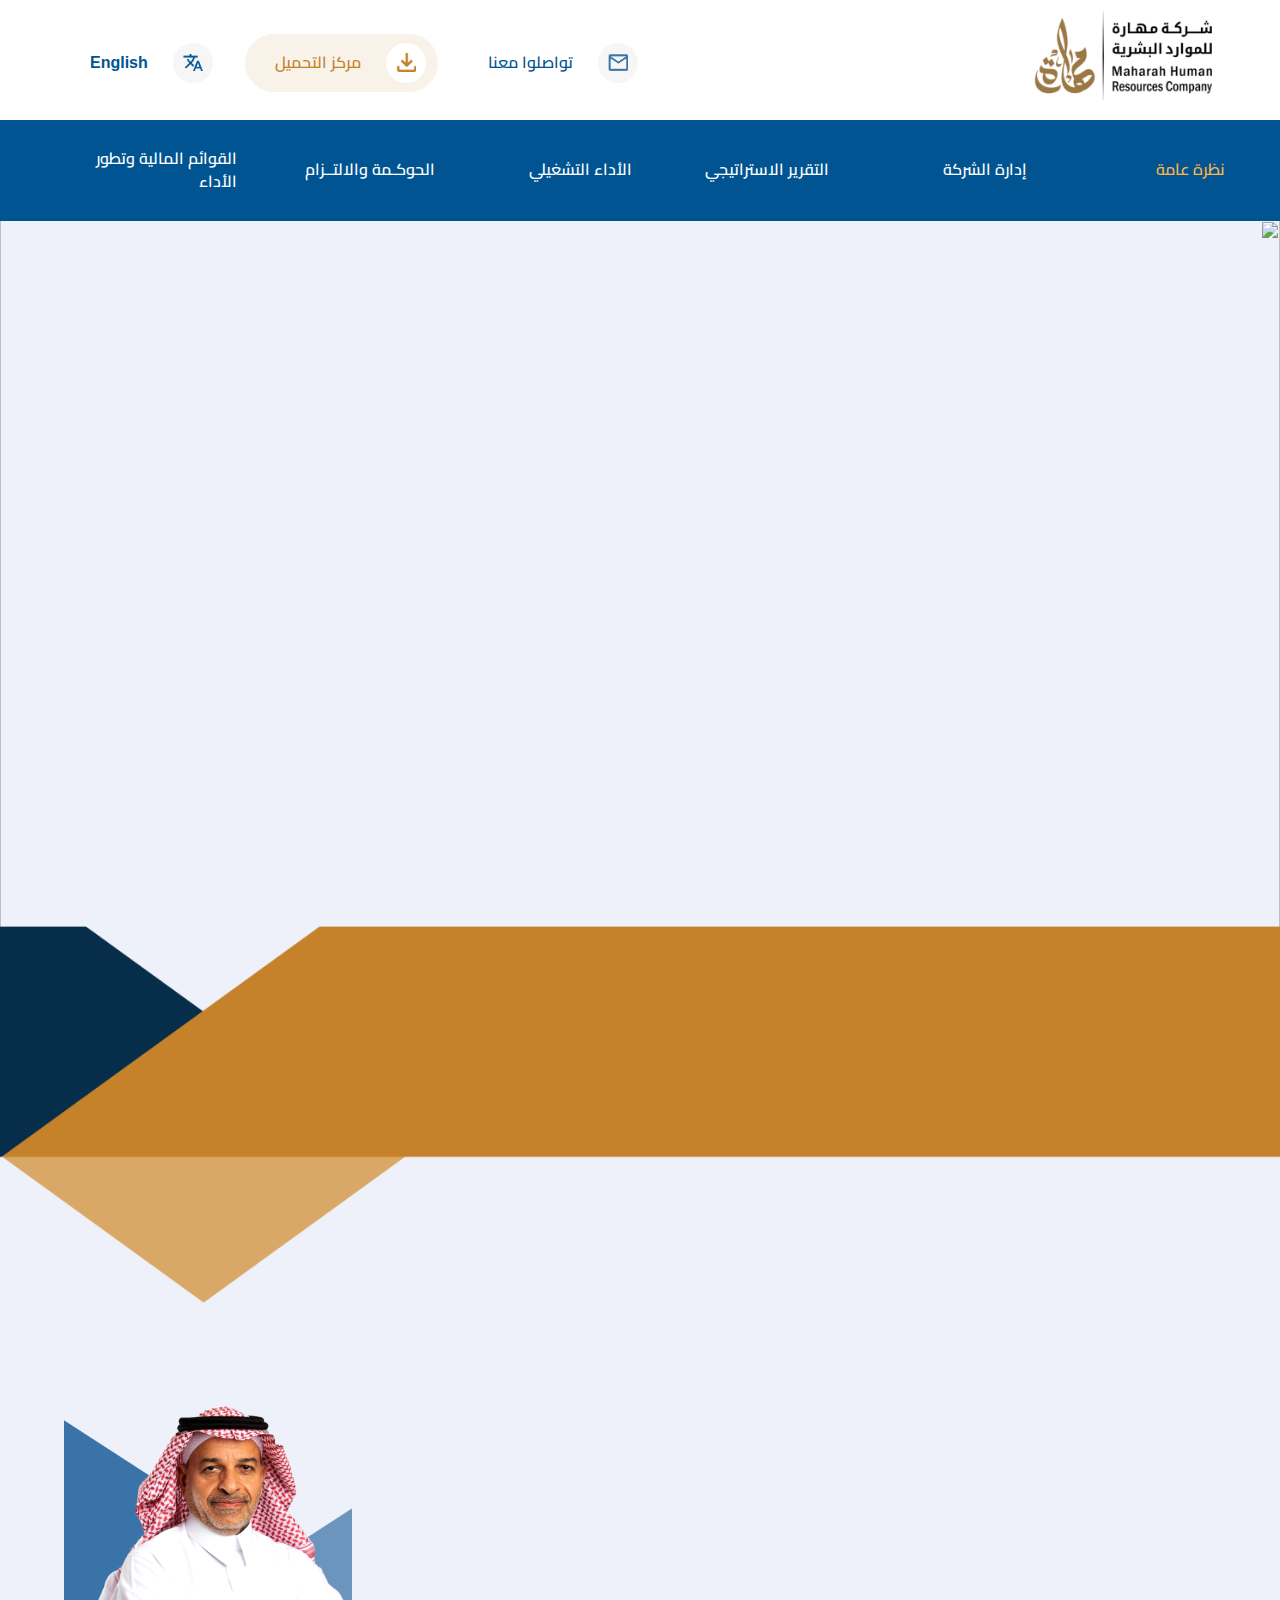
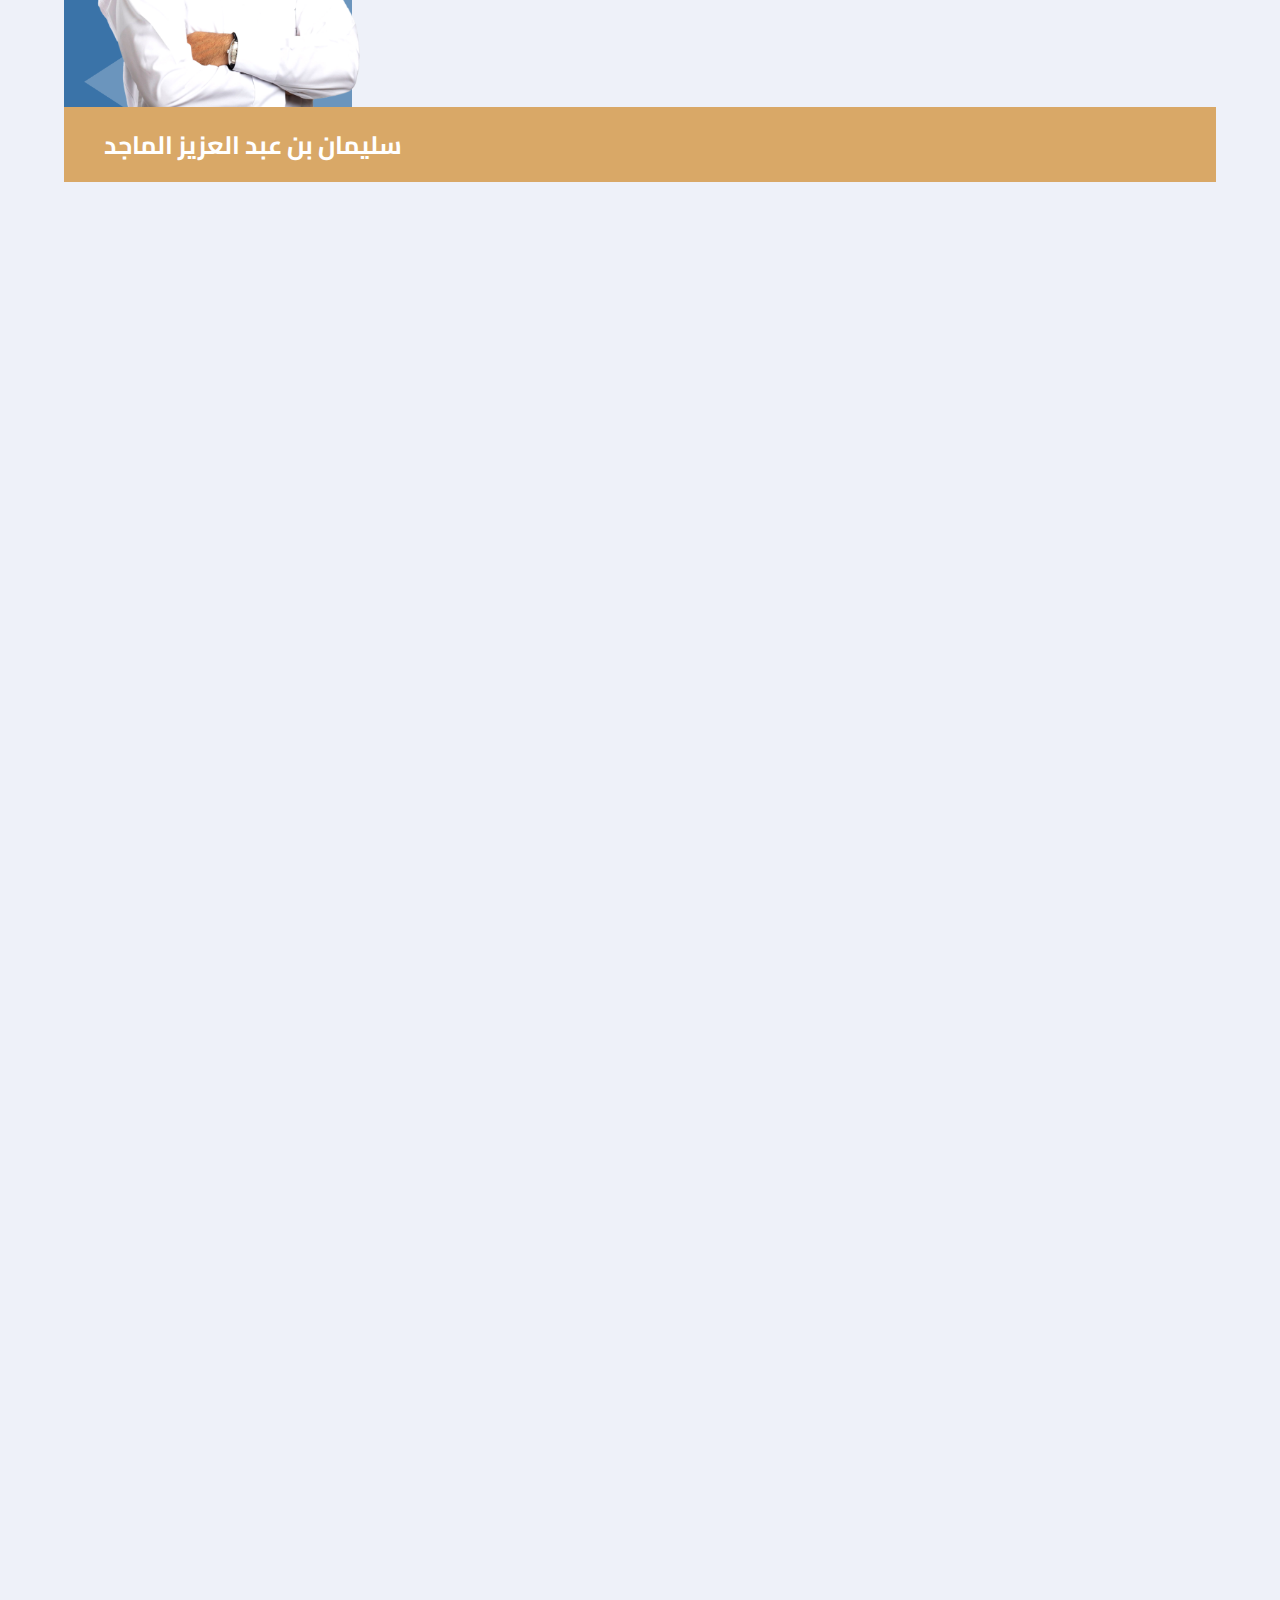
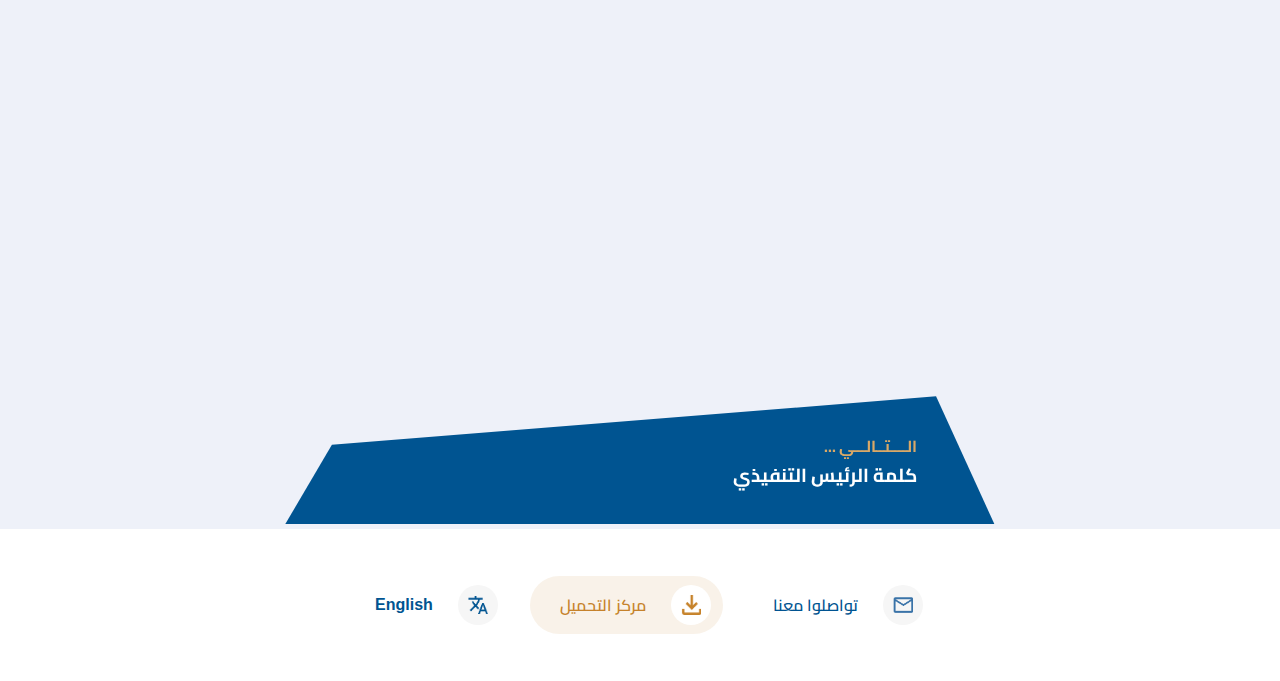
==== p2.html @ c494175c "0" ====
<!DOCTYPE html>
<html dir="rtl" style="scroll-behavior: smooth">
  <head>
    <meta charset="utf-8" />
    <meta http-equiv="X-UA-Compatible" content="IE=edge" />
    <title>Maharah</title>

    <meta name="description" content="" />
    <meta name="viewport" content="width=device-width, initial-scale=1" />

    <!-- Style -->
    <link rel="stylesheet" href="Style/index.css" />
    <link rel="stylesheet" href="Style/Header.css" />
    <link rel="stylesheet" href="Style/Header-for-all-pages.css" />
    <link rel="stylesheet" href="Style/Navbar.css" />
    <link rel="stylesheet" href="Style/Footer.css" />
    <link rel="stylesheet" href="Style/hero.css" />
    <link rel="stylesheet" href="Style/hero-for-all-pages.css" />
    <link rel="stylesheet" href="Style/p2and3.css" />

    <!-- Font awesome -->
    <link
      rel="stylesheet"
      href="https://cdnjs.cloudflare.com/ajax/libs/font-awesome/5.15.1/css/all.min.css"
      integrity="sha512-+4zCK9k+qNFUR5X+cKL9EIR+ZOhtIloNl9GIKS57V1MyNsYpYcUrUeQc9vNfzsWfV28IaLL3i96P9sdNyeRssA=="
      crossorigin="anonymous"
    />

    <!-- AOS animation -->
    <link href="https://unpkg.com/aos@2.3.1/dist/aos.css" rel="stylesheet" />
  </head>

  <body dir="rtl" lang="ar">
    <header id="mainHeader">
      <div class="brand-and-icon">
        <a href="Index.html" class="navbar-brand">
          <img id="logo" src="images/Logo.png" alt="Logo" />
        </a>
      </div>

      <button type="button" class="navbar-toggler">
        <i class="fas fa-bars"></i>
      </button>
      <div class="for-all-buttons delete-for-mobile">
        <a href="p8.html" class="one-buttons-for-header">
          <span class="span-for-icon-button">
            <img src="images/Icons/Vector-2.png" alt="" />
          </span>
          <span data-en="Contact Us">تواصلوا معنا</span>
        </a>
        <a href="p9.html" class="one-buttons-for-header">
          <span class="span-for-icon-button">
            <img src="images/Icons/Vector-1.png" alt="" />
          </span>
          <span data-en="Download Center">مركز التحميل</span>
        </a>
        <button class="toggle-btn one-buttons-for-header">
          <span class="span-for-icon-button">
            <img src="images/Icons/Vector.png" alt="" />
          </span>
          <span>English</span>
        </button>
      </div>
    </header>
    <div class="div-for-color">
      <nav class="navbar">
        <div class="navbar-collapse">
          <ul class="navbar-nav">
            <li class="active">
              <a href="Index.html" class="menu-link active" data-en="Milling">
                نظرة عامة
              </a>
              <div class="sub-menu">
                <div class="sub-menu-item">
                  <ul>
                    <li>
                      <a href="Index.html#About_Maharah" data-en="Milling"
                        >لمحة عن الشركة</a
                      >
                    </li>
                    <li>
                      <a
                        href="Index.html#Brief_Overview_of_Financial_and_Operational_Results"
                        data-en="Milling"
                        >النتائج المالية والتشغيلية</a
                      >
                    </li>
                    <li>
                      <a
                        href="Index.html#History_of_the_Company"
                        data-en="Milling"
                        >مسيرة الشركة</a
                      >
                    </li>
                    <li>
                      <a href="Index.html#Maharah_Solutions" data-en="Milling"
                        >حلول "مهارة"</a
                      >
                    </li>
                    <li>
                      <a
                        href="Index.html#Geographical_Outreach"
                        data-en="Milling"
                        >الانتشار الجغرافي</a
                      >
                    </li>
                    <li>
                      <a href="Index.html#Initiatives" data-en="Milling"
                        >المبادرات</a
                      >
                    </li>
                    <li>
                      <a
                        href="Index.html#Competitive_Advantages"
                        data-en="Milling"
                        >المزايا التنافسية</a
                      >
                    </li>
                    <li>
                      <a href="#The_Theme_of_the_Year" data-en="Milling"
                        >شعار العام</a
                      >
                    </li>
                  </ul>
                </div>
              </div>
            </li>
            <li>
              <a href="p2.html" class="menu-link" data-en="Milling">
                إدارة الشركة
              </a>
              <div class="sub-menu">
                <div class="sub-menu-item">
                  <ul>
                    <li>
                      <a href="p2.html" data-en="Milling"
                        >كلمة رئيس مجلس الإدارة</a
                      >
                    </li>
                    <li>
                      <a href="p3.html" data-en="Milling"
                        >كلمة الرئيس التنفيذي</a
                      >
                    </li>
                  </ul>
                </div>
              </div>
            </li>
            <li>
              <a href="p4.html" class="menu-link" data-en="Milling">
                التقرير الاستراتيجي
              </a>
              <div class="sub-menu">
                <div class="sub-menu-item">
                  <ul>
                    <li>
                      <a
                        href="p4.html#Vision_Mission_and_Values"
                        data-en="Milling"
                        >الرؤية والرسالة والقيم</a
                      >
                    </li>
                    <li>
                      <a href="p4.html#Company_Strategy" data-en="Milling"
                        >استراتيجية الشركة</a
                      >
                    </li>
                    <li>
                      <a
                        href="p4.html#Operational_Model_and_Sustainable_Development"
                        data-en="Milling"
                        >النموذج التشغيلي
                      </a>
                    </li>
                    <li>
                      <a href="p4.html#Achievements" data-en="Milling"
                        >الإنجازات</a
                      >
                    </li>
                    <li>
                      <a href="p4.html#Aspirations" data-en="Milling"
                        >التطلعات</a
                      >
                    </li>
                    <li>
                      <a href="p4.html#Challenges" data-en="Milling"
                        >التحديات</a
                      >
                    </li>
                  </ul>
                </div>
              </div>
            </li>
            <li>
              <a href="p5.html" class="menu-link" data-en="Milling">
                الأداء التشغيلي
              </a>
              <div class="sub-menu">
                <div class="sub-menu-item">
                  <ul>
                    <li>
                      <a href="p5.html#Operational_Model" data-en="Milling"
                        >النموذج التشغيلي</a
                      >
                    </li>
                    <li>
                      <a
                        href="p5.html#Operational_Performance"
                        data-en="Milling"
                        >الأداء التشغيلي</a
                      >
                    </li>
                    <li>
                      <a href="p5.html#Operational_Objectives" data-en="Milling"
                        >الأهداف التشغيلية</a
                      >
                    </li>
                    <li>
                      <a
                        href="p5.html#Human_Resources_and_Employment"
                        data-en="Milling"
                        >الموارد البشرية والتوظيف</a
                      >
                    </li>
                    <li>
                      <a href="p5.html#Highlights_of_the_Year" data-en="Milling"
                        >أبرز ملامح العام 2023</a
                      >
                    </li>
                  </ul>
                </div>
              </div>
            </li>
            <li>
              <a href="p6.html" class="menu-link" data-en="Milling">
                الحوكـمة والالتــزام
              </a>
              <div class="sub-menu">
                <div class="sub-menu-item">
                  <ul>
                    <li>
                      <a href="p6.html#Introduction" data-en="Milling"
                        >الإطار العام للحوكمة في مهارة</a
                      >
                    </li>
                    <li>
                      <a
                        href="p6.html#Company_Organizational_Structure"
                        data-en="Milling"
                        >الهيكل التنظيمي للشركة</a
                      >
                    </li>
                    <li>
                      <a href="p6.html#Board_of_Directors" data-en="Milling"
                        >مجلس الإدارة</a
                      >
                    </li>
                    <li>
                      <a href="p6.html#Our_Shareholders" data-en="Milling"
                        >مساهمونا</a
                      >
                    </li>
                  </ul>
                </div>
              </div>
            </li>
            <li>
              <a href="p7.html" class="menu-link" data-en="Milling">
                القوائم المالية وتطور الأداء
              </a>
              <div class="sub-menu">
                <div class="sub-menu-item">
                  <ul>
                    <li>
                      <a
                        href="p7.html#Analysis_of_Financial_Performance"
                        data-en="Milling"
                        >تحليل الأداء المالي</a
                      >
                    </li>

                    <li>
                      <a
                        href="p7.html#2023_Financial_Statements"
                        data-en="Milling"
                        >القوائم المالية</a
                      >
                    </li>
                  </ul>
                </div>
              </div>
            </li>
            <div class="for-all-buttons delete-for-pc">
              <a href="p8.html" class="one-buttons-for-header">
                <span class="span-for-icon-button">
                  <img src="images/Icons/Vector-2.png" alt="" />
                </span>
                <span data-en="Mising">تواصلوا معنا</span>
              </a>
              <a href="p9.html" class="one-buttons-for-header">
                <span class="span-for-icon-button">
                  <img src="images/Icons/Vector-1.png" alt="" />
                </span>
                <span data-en="Mising">مركز التحميل</span>
              </a>
              <button class="toggle-btn one-buttons-for-header">
                <span class="span-for-icon-button">
                  <img src="images/Icons/Vector.png" alt="" />
                </span>
                <span data-en="Mising">English</span>
              </button>
            </div>
          </ul>
        </div>
      </nav>

      <div id="hero" class="hero" style="margin-top: 0px">
        <img class="bg-for-hero" src="./images/Bgs/Hdr-02.png" alt="" />
        <div class="img-and-title-for-hero">
          <h1
            data-aos="fade"
            data-aos-duration="3000"
            data-en="Company Overview"
          >
            إدارة الشــركة
          </h1>
          <img class="page-titles" src="images/page-titles.png" alt="" />
        </div>
      </div>

      <div class="width-for-man">
        <div class="container-man">
          <div class="box red" dir="rtl">
            <div class="imgs-for-page">
              <img src="./images/Other/c-man.png" class="tree-man" alt="" />
              <img src="./images/Thumbs/1.png" class="photo-man" alt="" />
            </div>
          </div>
          <div class="box black" dir="rtl">
            <div class="text-for-page">
              <!-- tow-titles -->
              <div class="tow-titles" data-aos="fade" data-aos-duration="2000">
                <h3 data-en="">كلمة رئيس</h3>
                <h1 data-en="Company Overview">مجلس الإدارة</h1>
              </div>
              <!-- tow-titles -->
              <p data-aos="fade-up" data-aos-duration="2000">
                <img class="q-1" src="./images/Icons/qute.png" alt="" />

                <span data-en="«Maharah hit a new record "
                  >«حققت مهارة رقماً قياسياً جديداً،</span
                >
                <br />
                <span data-en="and ranked first position in terms of the number"
                  >ووصلت للمركز الأول في عدد القوى</span
                >
                <br />
                <span data-en="of outsourced manpower»">
                  العاملة المسند خدماتها»</span
                >

                <img class="q-2" src="./images/Icons/qute.png" alt="" />
              </p>
            </div>
          </div>

          <div class="box green">
            <div class="banner-for-man" style="background-color: #d9a867">
              <h1 style="color: white" data-en="Missing ">
                سليمان بن عبد العزيز الماجد
              </h1>
            </div>
          </div>
        </div>
      </div>

      <!-- Some P under each other -->
      <div class="container">
        <div class="Some-p-under-each-other">
          <h2
            data-aos="fade-up"
            data-aos-duration="2000"
            data-en="To All Maharah Shareholders,,"
          >
            السادة الكرام، مساهمي شركة «مهارة»،،،
          </h2>
          <p data-aos="fade-up" data-aos-duration="2000" data-en="">
            السلام عليكم ورحمة الله وبركاته
          </p>
          <p
            data-aos="fade-up"
            data-aos-duration="2000"
            data-en="I am delighted to present to you the Maharah annual report for the year 2023G.
           The annual report highlights the Company’s most notable accomplishments along the way 
           to its leadership in the HR market in the Kingdom and outlines the key components of 
           the new strategy that the Board approved in August and will be put into effect at the 
           start of 2024G. The strategy is titled «Maharah Growth Strategy... Strategic Growth for
            a Sustainable Future»."
          >
            يسرني أن أقدم لكم التقرير السنوي لشركة مهارة للموارد البشرية لعام
            2023م، الذي نستعرض فيه أبرز إنجازات الشركة على طريق ريادتها في سوق
            الموارد البشرية بالمملكة، وأهم ملامح الاستراتيجية الجديدة للشركة،
            التي اعتمدها مجلس الإدارة في شهر أغسطس الماضي، ليبدأ العمل على
            تنفيذها مطلع عام 2024م، تحت مسمى «استراتيجية نمو مهارة ... نمو
            استراتيجي لمستقبل مستدام».
          </p>
          <p
            data-aos="fade-up"
            data-aos-duration="2000"
            data-en="According to the Company’s new strategic plan, 
          it will now proceed along the path of adding value to Maharah, 
          as a Saudi capital market listed company that specializes in providing 
          manpower outsourcing services and supplementary services that support the Company’s 
          core business activities."
          >
            لقد أكدت الخطة الاستراتيجية الجديدة للشركة على المضي قدماً في تحقيق
            القيمة المضافة لشركة مهارة كشركة سعودية مدرجة في السوق المالية،
            ومتخصصة في تقديم خدمات إسناد القوى العاملة، مع إيجاد خدمات تكاملية
            تدعم وتكمل الأنشطة الرئيسية للشركة.
          </p>
          <p
            data-aos="fade-up"
            data-aos-duration="2000"
            data-en="We can safely say that the new strategy aims to increase Maharah revenues 
          and profits in a sustainable way by increasing the Company’s focus on its core 
          strengths in its activities, expanding the number of recruited manpower in both 
          the business and individual sectors, targeting new highly important sectors like
           the tourism, hospitality, entertainment, sports, manufacturing, renewable energy 
           sectors, among others. Along with achieving excellence in the primary services offered
            and developing new services that are tailored to the customer’s needs and most 
            importantly, adjusting with subsidiaries to offer customers comprehensive and
             distinctive services."
          >
            وتستهدف الاستراتيجية الجديدة زيادة الإيرادات والأرباح بشكل مستدام،
            من خلال مضاعفة التركيز على قوة الشركة الأساسية في أنشطتها، والتوسع
            في أعداد القوى العاملة المسند خدماتها لقطاعي الأعمال والأفراد،
            واستهداف قطاعات جديدة ذات أهمية عالية، كقطاع السياحة والضيافة
            والترفيه والرياضة والتصنيع والطاقة المتجددة وغيرها، مع التميز في
            الخدمات الأساسية المقدمة، وتطوير خدمات جديدة تناسب متطلبات عملائها،
            إضافة إلى تحقيق أكبر قدر من المواءمة مع الشركات التابعة لتقديم خدمات
            شاملة ومتميزة لعملائها.
          </p>
          <p
            data-aos="fade-up"
            data-aos-duration="2000"
            data-en="Furthermore, the annual report also highlights the Company’s major 
          accomplishments for 2023G, having spearheaded the HR market, which witnessed 
          a massive boom. Such a boom in the HR market has been largely attributed to the 
          improvement of the business environment and economic growth, backed up by Government
           initiatives and efforts aiming to implement economic reforms, increase the private 
           sector share, and alleviate dependence on oil revenues. To serve this purpose, the 
           Government has launched huge projects, while expanding in investment, depending on 
           manufacturing, providing technology-based and logistic services and expanding in tourism."
          >
            كما يُبرز التقرير أهم إنجازات الشركة في عام 2023م، واستمرار تصدرها
            سوق الموارد البشرية، التي تشهد انتعاشاً ونمواً كبيراً؛ نتيجة لتحسن
            بيئة الأعمال، والنمو الاقتصادي، في ظل المبادرات والجهود الحكومية،
            التي تركز على الإصلاحات الاقتصادية، وزيادة مساهمة القطاع الخاص،
            والتحول بعيداً عن الاعتماد على عائدات النفط، من خلال المشاريع
            الكبرى، والاستثمار، والاعتماد على التصنيع، والخدمات القائمة على
            التكنولوجيا، والخدمات اللوجستية، والسياحة.
          </p>
          <p
            data-aos="fade-up"
            data-aos-duration="2000"
            data-en="In 2023, the Company set a new record, 
          ranking first in the number of recruited manpower. Maharah has also 
          concluded a strategic agreement with the Kingdom’s Ministry of Tourism to 
          provide Saudis outsourcing services. Moreover, Maharah has been awarded the 
          Great Place to Work (GWTP) certificate for the best business environment in
           2024G, let alone completing the measures for increasing Maharah capital to SAR 475 million."
          >
            لقد شهد عام 2023م تحقيق الشركة رقماً قياسياً جديداً، ووصولها للمركز
            الأول في عدد القوى العاملة المسند خدماتها، وأنجزت اتفاقية استراتيجية
            مع وزارة السياحة بالمملكة لتقديم خدمات إسناد سعوديين، كما حصلت على
            شهادة GPTW لأفضل بيئة عمل لعام 2023 - 2024، فضلاً عن إتمام إجراءات
            زيادة رأس مال «مهارة» ليصل إلى 475 مليون ريال سعودي.
          </p>
          <p
            data-aos="fade-up"
            data-aos-duration="2000"
            data-en="I would not pass up this chance to thank and appreciate the Board Members, 
          whose tenure ends at the end of April 2024, even more for their efforts in achieving 
          the Company’s goals. I also applaud the selection of the Board Members, whose new tenure
           will begin in May 2024."
          >
            ولا يفوتني أن أتقدم بخالص الشكر والتقدير لأعضاء مجلس الإدارة الذين
            تنتهي دورة عضويتهم بنهاية شهر أبريل لعام 2024م, على ما بذلوه من جهد
            لتحقيق أهداف الشركة، وأرحب بأعضاء المجلس في دورته الجديدة، والتي
            تبدأ في شهر مايو 2024م.
          </p>
          <p
            data-aos="fade-up"
            data-aos-duration="2000"
            data-en="Additionally, I would like to express my sincere gratitude and admiration
           to the Government and the Ministry of Human Resources and Social Development (HRSD) 
           for their efforts in supporting the HR sector through enacting new laws and launching 
           initiatives, to develop the labor laws and promoting the relationship between workers
            and institutions."
          >
            وأود أن أُعرب عن خالص التقدير والامتنان لجهود الحكومة ووزارة الموارد
            البشرية والتنمية الاجتماعية في دعم قطاع الموارد البشرية بالتشريعات
            والمبادرات، التي تستهدف تطوير أنظمة العمل وتحسين العلاقة بين العامل
            والمنشآت.
          </p>
          <p
            data-aos="fade-up"
            data-aos-duration="2000"
            data-en="In conclusion, I want to express my sincere gratitude to our astute 
          leadership for their great care and concern for the business and private sectors 
          to push and steer the Kingdom’s development."
          >
            ويسرني أن أرفع أسمى آيات الشكر والعرفان لقيادتنا الرشيدة على ما
            توليه من اهتمام وعناية بقطاع الأعمال والقطاع الخاص لدفع مسيرة
            التنمية في المملكة.
          </p>
          <p
            data-aos="fade-up"
            data-aos-duration="2000"
            data-en="Best Regards,,"
          >
            والله ولي التوفيق
          </p>
        </div>
      </div>

      <!-- Some P under each other Ends -->

      <footer class="margin-for-footer">
        <div class="top-footer">
          <a href="p3.html">
            <svg
              xmlns="http://www.w3.org/2000/svg"
              width="710"
              height="128"
              viewBox="0 0 710 128"
              fill="none"
            >
              <path
                d="M46.9072 48.7118L651.041 0.360352L709.34 128H0.3125L46.9072 48.7118Z"
                fill="#005491"
              />
            </svg>
            <div class="title-for-footer-and-next-page">
              <p data-en="Next …">الــــتــالـــي ...</p>
              <h3>كلمة الرئيس التنفيذي</h3>
            </div>
          </a>
        </div>
        <div class="bottom-footer">
          <a href="p8.html" class="one-buttons-for-header">
            <span class="span-for-icon-button">
              <img src="images/Icons/Vector-2.png" alt="" />
            </span>
            <span data-en="Contact Us">تواصلوا معنا</span>
          </a>
          <a href="p9.html" class="one-buttons-for-header">
            <span class="span-for-icon-button">
              <img src="images/Icons/Vector-1.png" alt="" />
            </span>
            <span data-en="Download Center">مركز التحميل</span>
          </a>
          <button class="toggle-btn one-buttons-for-header">
            <span class="span-for-icon-button">
              <img src="images/Icons/Vector.png" alt="" />
            </span>
            <span>English</span>
          </button>
        </div>
      </footer>
    </div>

    <script src="https://unpkg.com/aos@2.3.1/dist/aos.js"></script>

    <script>
      AOS.init({
        once: true,
        // Other AOS options
      });
    </script>

    <!--jQuery-->
    <script src="http://cdnjs.cloudflare.com/ajax/libs/waypoints/2.0.3/waypoints.min.js"></script>
    <script src="jquery.counterup.min.js"></script>
    <script src="https://cdnjs.cloudflare.com/ajax/libs/waypoints/4.0.0/jquery.waypoints.min.js"></script>
    <script src="https://ajax.googleapis.com/ajax/libs/jquery/1.12.4/jquery.min.js"></script>
    <script src="https://cdnjs.cloudflare.com/ajax/libs/waypoints/2.0.3/waypoints.min.js"></script>
    <script src="https://cdnjs.cloudflare.com/ajax/libs/Counter-Up/1.0.0/jquery.counterup.min.js"></script>
    <script src="jquery.waypoints.min.js"></script>
    <script src="jquery.counterup.min.js"></script>
    <script src="JS/index.js"></script>
    <script src="JS/barChart.js"></script>
    <script src="JS/counter.js"></script>
    <script src="JS/en.js"></script>
  </body>
</html>
---- Style/index.css ----
@import url("https://fonts.googleapis.com/css2?family=Cairo:wght@200..1000&display=swap");

body {
  font-family: "Cairo", sans-serif;
}

* {
  box-sizing: border-box;
  padding: 0;
  margin: 0;
}
body {
  background-color: #ebeff8dd !important;
  z-index: 9;
  overflow-x: hidden;
  line-height: 1.4;
}

a {
  color: #000;
  text-decoration: none;
}
ul li {
  list-style-type: none;
}
.container {
  width: 80%;
  margin: auto;
}

section {
  padding-top: 260px;
  margin-top: -170px !important; /* Negative margin to prevent extra space being added */
}

body[lang="en"] {
  .delete-for-english {
    display: none;
  }
}

@media (max-width: 768px) {
  table th {
    font-size: 12px !important;
  }
  table td {
    font-size: 10px !important;
  }
}

/* tow-titles */

.tow-titles h1 {
  color: #3a73a8;
  font-size: 60px;
  font-weight: 700;
}

.tow-titles h3 {
  color: #c6822a;
  font-size: 30px;
  font-weight: 400;
}

@media (max-width: 768px) {
  .tow-titles h1 {
    color: #3a73a8;
    font-size: 35px;
    font-weight: 700;
  }
}

/* tow-titles Ends */

/* Title */

.title1 {
  font-weight: 700 !important;
  margin: 30px auto;
  font-size: 30px;
  text-align: justify !important;
}

@media screen and (max-width: 768px) {
  .title {
    width: 90%;
    font-weight: 100 !important;
    margin: 30px auto !important;
    font-size: 28px;
    text-align: justify;
  }
}

/* Title Ends */

/* Some P under each other */

.Some-p-under-each-other {
  margin-top: 50px;
}

.Some-p-under-each-other p {
  display: flex;
  align-items: flex-start;
  position: relative;
  margin: 30px 0 0 0;
  color: #333333;
  font-size: 25px;
  font-weight: 400;
  line-height: 40px;
  text-align: justify !important;
}
.Some-p-under-each-other h2 {
  color: #6b95bd;
}

/* Some P under each other Ends */

/* Title with arrow  */

.flex-row {
  position: relative;
  height: fit-content;
  max-width: 100%;
  margin: 30px 0 0 0px;
  padding-right: 40px;
}
.title-with-arrow {
  display: flex;
  align-items: center;
  justify-content: flex-start;
  color: #6b95bd;
  font-size: 28px;
  font-weight: 700;
}
.intersect {
  position: absolute;
  width: 20px;
  height: 20px;
  top: 50%;
  right: 0%;
  transform: translateY(-50%);
  background: url(../images/Icons/arrow-for-title.png) no-repeat center;
  background-size: 100% 100%;
}

@media screen and (max-width: 768px) {
  .title-with-arrow {
    font-size: 22px;
  }
}

body[lang="en"] {
  .flex-row {
    padding-right: 0px;
    padding-left: 40px;
  }
  .intersect {
    top: 30%;
    left: 0%;
    transform: translateY(-30%);
    -webkit-transform: scaleX(-1); /* to reverse arrow */
    transform: scaleX(-1);
  }
}

/* Title with arrow Ends */

/* Mobile Screen Adjustments*/

@media (max-width: 480px) {
  .padding-top-mobile {
    padding-top: 100px;
  }
}
/* Mobile Screen Adjustments Ends*/
---- Style/Header.css ----
/* header */

/* Initial Header Styles */
header {
  padding: 0px 50px;
  z-index: 9999999999999;
  position: fixed;
  top: 0;
  right: 0;
  height: 120px;
  width: 100%;
  display: flex;
  align-items: center;
  justify-content: space-between;
  padding-top: 5px;
  transition: background-color 0.5s ease, color 0.5s ease; /* Add transition for smooth change */
}

header.scrolled {
  background-color: white; /* New background color when scrolled */
}

header .navbar-brand img {
  width: 205px;
  transition: opacity 0.5s ease; /* Smooth transition for the logo change */
}

/* Button styles */

.for-all-buttons {
  width: fit-content !important;

  display: flex;
  justify-content: center;
  align-items: center;
}

.one-buttons-for-header {
  padding: 9px 12px 9px 30px !important;
  background-color: white;
  color: #005491;
  border: none;
  font-weight: 600 !important;
  font-size: 16px;
  border-radius: 50px;
  cursor: pointer;
  transition: 0.3s ease !important;
  margin: 0px 10px;
  display: flex;
  justify-content: center;
  align-items: center;
}

header .one-buttons-for-header .span-for-icon-button {
  display: flex;
  justify-content: center;
  align-items: center;
  border-radius: 50px;
  width: 40px;
  height: 40px;
  margin-left: 25px;
  background-color: white;
  transition: 0.3s ease;
}
header.scrolled .one-buttons-for-header .span-for-icon-button {
  background-color: #f6f6f6;
}
header .one-buttons-for-header:nth-child(2) {
  background-color: #d9a867;
  color: white;
}
header .one-buttons-for-header:nth-child(2) .span-for-icon-button {
  background-color: #d9a867;
  color: white;
}
header.scrolled .one-buttons-for-header:nth-child(2) {
  transition: 0.3s ease;

  background-color: #c6822a1a;
  color: #c6822a;
}
header.scrolled .one-buttons-for-header:nth-child(2) .span-for-icon-button {
  transition: 0.3s ease;
  background-color: #ffffff;
}

.one-buttons-for-header img {
  width: 20px;
}

.one-buttons-for-header:focus {
  outline: none;
}

.delete-for-pc {
  display: none;
}

@media screen and (max-width: 992px) {
  .one-buttons-for-header {
    margin-right: 20px;
    margin-top: 10px;
  }
  header {
    padding: 0px 0px;
  }
  .delete-for-pc {
    display: block !important;
  }
  .delete-for-mobile {
    display: none;
  }
  .one-buttons-for-header:nth-child(2) {
    transition: 0.3s ease;
    background-color: #c6822a !important;
    color: #c6822a;
  }
  .one-buttons-for-header:nth-child(2) {
    background-color: #d9a867;
    color: white !important;
  }
}

body[lang="en"] {
  .one-buttons-for-header {
    padding: 9px 30px 9px 12px !important;
  }
  header .one-buttons-for-header .span-for-icon-button {
    margin-left: 0px !important;
    margin-right: 25px;
  }
}

/* Styles for Button Changes */
---- Style/Header-for-all-pages.css ----
header {
  background-color: white;
}
header .one-buttons-for-header .span-for-icon-button {
  background-color: #f6f6f6;
}
header .one-buttons-for-header:nth-child(2) .span-for-icon-button {
  background-color: #d9a867;
  color: white;
}
header .one-buttons-for-header:nth-child(2) {
  transition: 0.3s ease;

  background-color: #c6822a1a;
  color: #c6822a;
}
header .one-buttons-for-header:nth-child(2) .span-for-icon-button {
  transition: 0.3s ease;
  background-color: #ffffff;
}
---- Style/Navbar.css ----
.navbar {
  background: #005491;
  width: 100%;
  display: flex;
  flex-direction: column;
  position: sticky !important;
  top: 120px;
  z-index: 99999999999999999999999 !important;
}
.navbar-nav {
  z-index: 99999999999999999999999 !important;
}
.brand-and-icon {
  display: flex;
  align-items: center;
  justify-content: space-between;
  padding: 1rem 0;
  width: 500px;
  transition: 0.3s ease !important;
}
#logo {
  transition: 0.5s ease; /* Adjust the duration (0.5s) as needed */
  /* opacity: 1; */
}

.navbar-brand {
  font-size: 1.8rem;
  letter-spacing: 3px;
  font-weight: 700;
  margin-left: 20px;
}
.navbar-brand img {
  width: 150px;
}
.navbar-toggler {
  display: block;
  border: none;
  background: transparent;
  font-size: 1.8rem;
  cursor: pointer;
  padding: 0rem 0.5rem !important;
  transition: all 0.4s ease;
  border: 2px solid #000;
  border-radius: 4px;
  margin-left: 40px;
  height: 45px;
  i {
    color: black !important;
  }
}
.navbar-toggler:hover {
  opacity: 0.7;
}
.navbar-collapse {
  overflow-y: scroll;
  display: none;
}

.navbar-nav > li > a {
  font-size: 1.1rem;
  font-weight: 700;
  display: block;
  padding: 0.8rem 0;
  margin: 0.2rem 0;
  border-radius: 1px;
  position: relative;
  color: white;
  padding-left: 20px;
  padding-left: 20px;
}
.drop-icon {
  position: absolute;
  right: 10px;
  top: 50%;
  transform: translateY(-50%);
}
.navbar-nav > li > a:hover {
  /* opacity: 0.7; */
}
.sub-menu h4 {
  text-transform: capitalize;
  font-size: 1rem;
  padding: 0.5rem 0;
}
.sub-menu ul li {
  text-transform: capitalize;
  padding: 0.2rem 0;
  margin: 0.2rem 0;
  font-size: 0.95rem;
}
.sub-menu ul li a {
  opacity: 0.8;
  transition: all 0.5s ease;
}
.sub-menu ul li a:hover {
  /* padding-left: 14px; */
  opacity: 0.9;
}
.sub-menu {
  display: none;
}

/* Show sub-menu when hovering over the parent <li> */
li:hover .sub-menu {
  display: block;
}

.sub-menu-item {
  padding: 30px 0px;
  padding-left: 1.2rem;
}

.sub-menu-item:nth-child(3) .btn:hover {
  background: transparent;
  color: #000;
}
.sub-menu-item:nth-child(3) {
  width: 100%;
  margin: 0 0px;
  /* padding: 2rem 0; */
  text-align: right;
}

.sub-menu-item ul a {
  color: #d5d6d5;
  font-size: 15px !important;
  font-weight: 100 !important;
}

.sub-menu-item ul a:hover {
  color: #fcb44a !important;
}

/* Media Queries */

@media screen and (min-width: 900px) and (max-width: 1320px) {
  .navbar-nav > li > a {
    border-bottom: none;
    margin: 0 0.4rem;
    padding: 1.7rem 0.5rem 1.7rem 0.5rem !important;
    font-size: 1rem !important;
  }
}

@media screen and (min-width: 992px) {
  .navbar {
    flex-direction: row;
    flex-wrap: wrap;
    align-items: center;
    padding: 0 3rem;
    position: relative;
  }
  .navbar-toggler {
    display: none;
  }
  .brand-and-icon {
    flex: 0 0 100px;
    border-bottom: none;
    padding: 0;
  }
  .navbar-collapse {
    display: block !important;
    overflow-y: hidden;
    flex: 1 0 auto;
  }
  .navbar-nav {
    z-index: 99999999999999999999999 !important;
    margin-right: 0px;
    display: flex;
    align-items: center;
    justify-content: space-between;
  }

  .navbar-nav > li {
    width: 20% !important;
  }
  .navbar-nav > li > a {
    border-bottom: none;
    margin: 0 0rem;
    padding: 1.7rem 0rem 1.7rem 0rem;
    font-size: 0.8rem;
    color: white;
  }
  .active {
    color: #fcb44a !important;
  }
  .active ul li a {
    color: white !important;
  }

  .sub-menu {
    position: absolute;
    width: 15.6%;
    top: 100%;
    transition: 0.3s ease !important;
    background: #062e4a;
    padding: 0px 20px !important;
    opacity: 0.95;
  }
  .navbar-nav > li:hover .sub-menu {
    display: grid !important;
    padding: 0 0rem;
    margin: 0px;
  }
  .navbar-nav > li {
    width: 100% !important;
    padding: 0px !important;
    border-bottom: 2px solid transparent;
    transition: border-bottom 0.4s ease;
    color: white;
  }
  .navbar-nav > li:hover {
    color: #d9a867 !important;
  }

  .navbar-nav > li a {
    font-size: 16px;
    color: #3b83c6;
    font-weight: 600 !important;
    cursor: pointer;
  }
  .navbar-nav li .menu-link {
    color: white;
    transition: 0.3s ease;
    position: relative;
  }

  .navbar-nav li .menu-link::before {
    content: "";
    width: 100%;
    height: 4px;
    position: absolute;
    bottom: -2px;
    right: 0;
    background-color: transparent;
    z-index: 9999;
    transition: 0.3s ease;
  }
  .navbar-nav li:hover .menu-link::before {
    background-color: #9c7845;
  }

  .menu-link {
    min-width: 20% !important;
    margin: 0px !important;
    padding-right: 15px !important;
    cursor: auto;
  }
  .menu-link li {
    cursor: pointer !important;
  }

  .navbar-nav > li {
    padding-right: 20px;
    padding-left: 20px;
  }

  .sub-menu-item {
    padding-left: 0;
  }
}

@media screen and (max-width: 992px) {
  .navbar-nav {
    overflow-y: auto;
    height: 91vh !important;
  }
  .navbar-brand {
    margin-right: 15px;
  }
  .navbar-nav {
    border-right: 3px solid #d9a867;
    padding: 30px 0px 100px 0px;
  }
  .menu-link {
    padding-right: 23px !important;
    font-size: 16px !important;
  }
  .menu-link br {
    display: none;
  }
  .menu-link {
    color: white;
  }
  .sub-menu {
    margin: 10px 0px !important;
  }
  .sub-menu-item {
    padding: 0px 30px;
    color: #d8d8d7 !important;
  }
  .sub-menu-item:nth-child(2) {
    padding-top: 0px !important;
    padding-bottom: 0px !important;
    padding: 0px 30px;
  }
  .sub-menu-item:nth-child(3) {
    padding-top: 0px !important;
    padding-bottom: 0px !important;
    /* padding: 0px 0px; */
  }
  .sub-menu-item:nth-child(4) {
    padding-top: 0px !important;
    padding-bottom: 0px !important;
    padding: 0px 30px;
  }
  .navbar-nav > li > a {
    font-size: 1.1rem;
    font-weight: 700;
    display: block;
    padding: 0.6rem 0;
    margin: 0.2rem 0;
    border-bottom: 0px solid #ddd;
    border-radius: 1px;
    position: relative;
    transition: all 0.4s ease;
  }
  .sub-menu-item ul li a {
    font-size: 14px;
    font-weight: 600 !important;
    color: #d8d8d7 !important;
  }
  .navbar-nav {
    overflow: auto !important;
  }
  .navbar-collapse {
    overflow: auto !important;
  }
}

@media screen and (max-width: 1535px) {
  .navbar-nav > li {
    padding-right: 12px;
    padding-left: 12px;
  }
}

body[lang="en"] {
  .navbar-brand {
    margin-left: 0;
    margin-right: 20px;
  }

  .menu-link {
    height: 100%;
    width: 100%;
  }
  .navbar-nav > li {
    padding-right: 10px;
    padding-left: 10px;
    display: flex;
    justify-content: center;
    align-items: center;
  }
  .navbar-nav > li > a {
    font-size: 0.9rem;
  }

  @media screen and (max-width: 992px) {
    .navbar-toggler {
      margin-left: 0px;
      margin-right: 20px;
    }
    .toggle-btn {
      margin-top: 10px;
    }
    .navbar-brand {
      margin-left: 15px;
    }
    .menu-link {
      padding-right: 0;
      padding-left: 23px !important;
    }
    .navbar-nav li:last-child {
      padding-right: 0;
    }
    .navbar-nav > li {
      min-height: fit-content !important;
      padding-right: 0px;
      padding-left: 0px;
      display: flex;
      justify-content: flex-start;
      align-items: flex-start;
      flex-direction: column;
    }
  }

  @media screen and (max-width: 1530px) {
    .navbar-nav > li {
      padding-right: 10px;
      padding-left: 0px;
    }

    .navbar-nav > li a {
      font-size: 14px;
    }
    .navbar-nav > li {
      padding-right: 0px;
      padding-left: 0px;
    }
  }
}

@media screen and (max-width: 992px) {
  body[lang="en"] {
    li .menu-link {
      text-align: left;
    }
  }
  body[lang="ar"] {
    li .menu-link {
      text-align: right;
    }
  }
}
@media screen and (max-width: 1230px) {
  .navbar-nav > li {
    padding-right: 10px;
    padding-left: 10px;
  }
}
---- Style/Footer.css ----
footer {
  width: 100%;
  margin-top: 100px;
  display: flex;
  justify-content: center;
  align-items: center;
  flex-direction: column;
}

.top-footer {
  display: flex;
  justify-content: center;
  align-items: center;
  position: relative;
}
.title-for-footer-and-next-page {
  position: absolute;
  top: 50%;
  right: 11%;
  transform: translateY(-50%);
}
.title-for-footer-and-next-page p {
  color: #d9a867;
  font-weight: 700;
}

.title-for-footer-and-next-page h3 {
  color: white;
  margin-top: 5px;
}

.one-buttons-for-header {
  padding: 9px 20px 9px 30px;
  background-color: white;
  color: #005491;
  border: none;
  font-weight: 600 !important;
  font-size: 16px;
  border-radius: 50px;
  cursor: pointer;
  transition: 0.3s ease !important;
  margin: 0px 10px;
  display: flex;
  justify-content: center;
  align-items: center;
}

.one-buttons-for-header .span-for-icon-button {
  display: flex;
  justify-content: center;
  align-items: center;
  border-radius: 50px;
  width: 40px;
  height: 40px;
  margin-left: 25px;
  background-color: white;
  transition: 0.3s ease;
}
.one-buttons-for-header .span-for-icon-button {
  background-color: #f6f6f6;
}
.one-buttons-for-header:nth-child(2) {
  background-color: #d9a867;
  color: white;
}
.one-buttons-for-header:nth-child(2) .span-for-icon-button {
  background-color: #d9a867;
  color: white;
}
.one-buttons-for-header:nth-child(2) {
  transition: 0.3s ease;

  background-color: #c6822a1a;
  color: #c6822a;
}
.one-buttons-for-header:nth-child(2) .span-for-icon-button {
  transition: 0.3s ease;
  background-color: #ffffff;
}

.one-buttons-for-header img {
  width: 20px;
}

.one-buttons-for-header:focus {
  outline: none;
}
@media screen and (max-width: 992px) {
  .one-buttons-for-header {
    margin-right: 20px;
    margin-top: 10px;
  }
}

.bottom-footer {
  display: flex;
  justify-content: center;
  align-items: center;
  height: 152px;
  width: 100%;
  background-color: white;
}

@media screen and (max-width: 768px) {
  .top-footer a {
    display: flex;
    justify-content: flex-end !important;
    align-items: flex-end !important;
    position: relative !important;
  }
  .top-footer svg {
    height: 70px;
    width: 100%;
  }
  .bottom-footer {
    padding: 30px 50px;
    height: fit-content;
    flex-direction: column;
  }
  .one-buttons-for-header {
    width: 100%;
    justify-content: flex-start;
    margin-bottom: 10px;
    background-color: rgb(237, 237, 237);
  }
  .one-buttons-for-header:last-child {
    margin-bottom: 0px;
  }
}

body[lang="en"] {
  .top-footer svg{
    -webkit-transform: scaleX(-1); /* to reverse arrow */
    transform: scaleX(-1);
  }
  .title-for-footer-and-next-page {
    position: absolute;
    top: 50%;
    left: 11% ;
    transform: translateY(-50%);
  }
  .one-buttons-for-header {
    padding: 9px 30px 9px 12px !important;
  }
  .span-for-icon-button {
    margin-left: 0px !important;
    margin-right: 25px;
  }
}
---- Style/hero.css ----
.hero {
  width: 100%;
  height: 100vh;
  position: relative;
}
.hero .bg-for-hero {
  width: 100%;
  height: 100%;
  background-repeat: no-repeat;
  background-size: cover;
  background-position: center;
  margin-top: -1px;
}

.img-and-title-for-hero h1 {
  position: absolute;
  bottom: -100% !important;
  transform: translateY(-100%) !important;
  right: 3%;
  color: white;
  font-weight: 700 !important;
  font-size: 65px;
  z-index: 1;
}
.page-titles {
  position: absolute;
  bottom: -177px;
  right: 0;
  width: 100%;
}
.img-and-title-for-hero {
  position: relative;
}
@media screen and (max-width: 768px) {
  .hero {
    width: 100%;
    height: 70vh;
    min-height: 70vh;
    max-height: 70vh;
    /* margin-top: 121px; */
    position: relative;
  }
  .page-titles {
    background-color: red;
    position: absolute;
    bottom: 0px;
    right: 0;
    width: 100%;
  }
  .img-and-title-for-hero {
    position: relative;
  }
  .img-and-title-for-hero h1 {
    right: 3%;
    color: white;
    font-weight: 700 !important;
    font-size: 25px;
    z-index: 1;
  }
}

body[lang="en"] {
  .page-titles {
    -webkit-transform: scaleX(-1); /* to reverse arrow */
    transform: scaleX(-1);
  }
  .img-and-title-for-hero h1 {
    position: absolute;
    bottom: -100% !important;
    transform: translateY(-100%) !important;
    left: 3% !important;
    color: white;
    font-weight: 700 !important;
    font-size: 65px;
    z-index: 1;
  }
}
---- Style/hero-for-all-pages.css ----
.hero {
  margin-top: 120px !important;
}
---- Style/p2and3.css ----
.container-man {
  display: grid;
  grid-template-columns: 1fr 1fr;
  grid-template-rows: auto auto;
  width: 100%;
}
.width-for-man {
  width: 90%;
  margin: 200px auto 100px auto;
}

.black {
  /* background-color: black; */
  grid-column: 1 / 2;
  grid-row: 1 / 2;
  padding-right: 15%;
}

.red {
  grid-column: 2 / 3;
  grid-row: 1 / 2;
  padding: 0%;
}

.green {
  grid-column: 1 / 3;
  grid-row: 2 / 3;
}

@media (max-width: 768px) {
  .container-man {
    grid-template-columns: 1fr;
    grid-template-rows: auto auto auto;
  }

  .black {
    grid-column: 1 / 2;
    grid-row: 3 / 4;
    padding-left: 5% !important;
    padding-right: 5% !important;
  }

  .red {
    padding-right: 0%;
    padding-left: 0% !important;
    grid-column: 1 / 2;
    grid-row: 1 / 2;
  }

  .green {
    grid-column: 1 / 2;
    grid-row: 2 / 3;
  }
}

.imgs-for-page {
  display: flex;
  justify-content: flex-end;
  align-items: flex-end;
  width: 100%;
  position: relative;
  height: 100%;
  overflow: hidden;
}
.tree-man {
  width: 400px;
  position: relative;
  top: 50px;
  margin-right: 0px;

  z-index: 1;
}
.photo-man {
  width: 370px;
  z-index: 2;
  position: absolute;
  bottom: 0;
  left: 20px;
}

.text-for-page {
  height: 100%;
  display: flex;
  justify-content: space-evenly;
  align-items: flex-start;
  padding: 20px 0px;
  flex-direction: column;
  width: 100%;
  position: relative;
}
.text-for-page p {
  font-size: 22px;
  display: inline-block; /* Allow text to wrap beside the image */
  line-height: 40px;
  text-align: justify;
  margin-top: 50px;
  position: relative;
  padding: 0px 70px;
  font-weight: 700;
  word-spacing: 2px;
}

.text-for-page img {
  width: 50px;
  margin-top: 5px !important;
}
.text-for-page .q-1 {
  position: absolute;
  top: 0;
  right: 0;
}

.text-for-page .q-2 {
  position: absolute !important;
  bottom: 10px !important;
  left: 0 !important;
}

body[lang="en"] {
  .text-for-page {
    direction: ltr;
  }
  .text-for-page p {
    line-height: 40px;
    font-size: 27px;
  }

  .text-for-page img {
    margin-left: 0px !important;
    margin-right: 4px !important;
    transform: rotate(180deg);
  }

  .text-for-page p img:nth-of-type(2) {
    margin-left: 7 !important;
    margin-right: 0px !important;
    transform: rotate(0deg);
  }
}

body[lang="en"] {
  .flex-them div img:nth-of-type(2) {
    margin-left: 30px;
    margin-right: 0px;
    transform: rotate(0deg);
  }
}

/* Banner */

.banner-for-man {
  padding: 20px 20px 20px 40px;
  display: flex;
  justify-content: flex-end;
  align-items: center;
}
.banner-for-man h1 {
  font-size: 25px;
}

@media screen and (max-width: 1420px) {
  .a-word .container {
    flex-direction: column;
  }
  .flex-section {
    height: fit-content;
    width: 100%;
    display: flex;
    justify-content: flex-start;
    flex-direction: column;
  }
  .tree-man {
    width: 50%;
    margin-right: 70px;
  }
  .photo-man {
    width: 50%;
  }
  .banner-for-man::before {
    display: none !important  ;
  }
  .banner-for-man::after {
    display: none !important  ;
  }

  .banner-for-man .container h1 {
    font-size: 30px;
    position: relative;
    right: 0px;
  }
  .banner-for-man .container h2 {
    font-size: 20px;
    margin-top: 10px;
    position: relative;
    right: 0px;
  }

  .disappear {
    display: none;
  }
  .text-for-page p {
    font-size: 25px;
    display: inline-block; /* Allow text to wrap beside the image */
    line-height: 38px;
    text-align: justify;
    margin-top: 30px;
  }
}
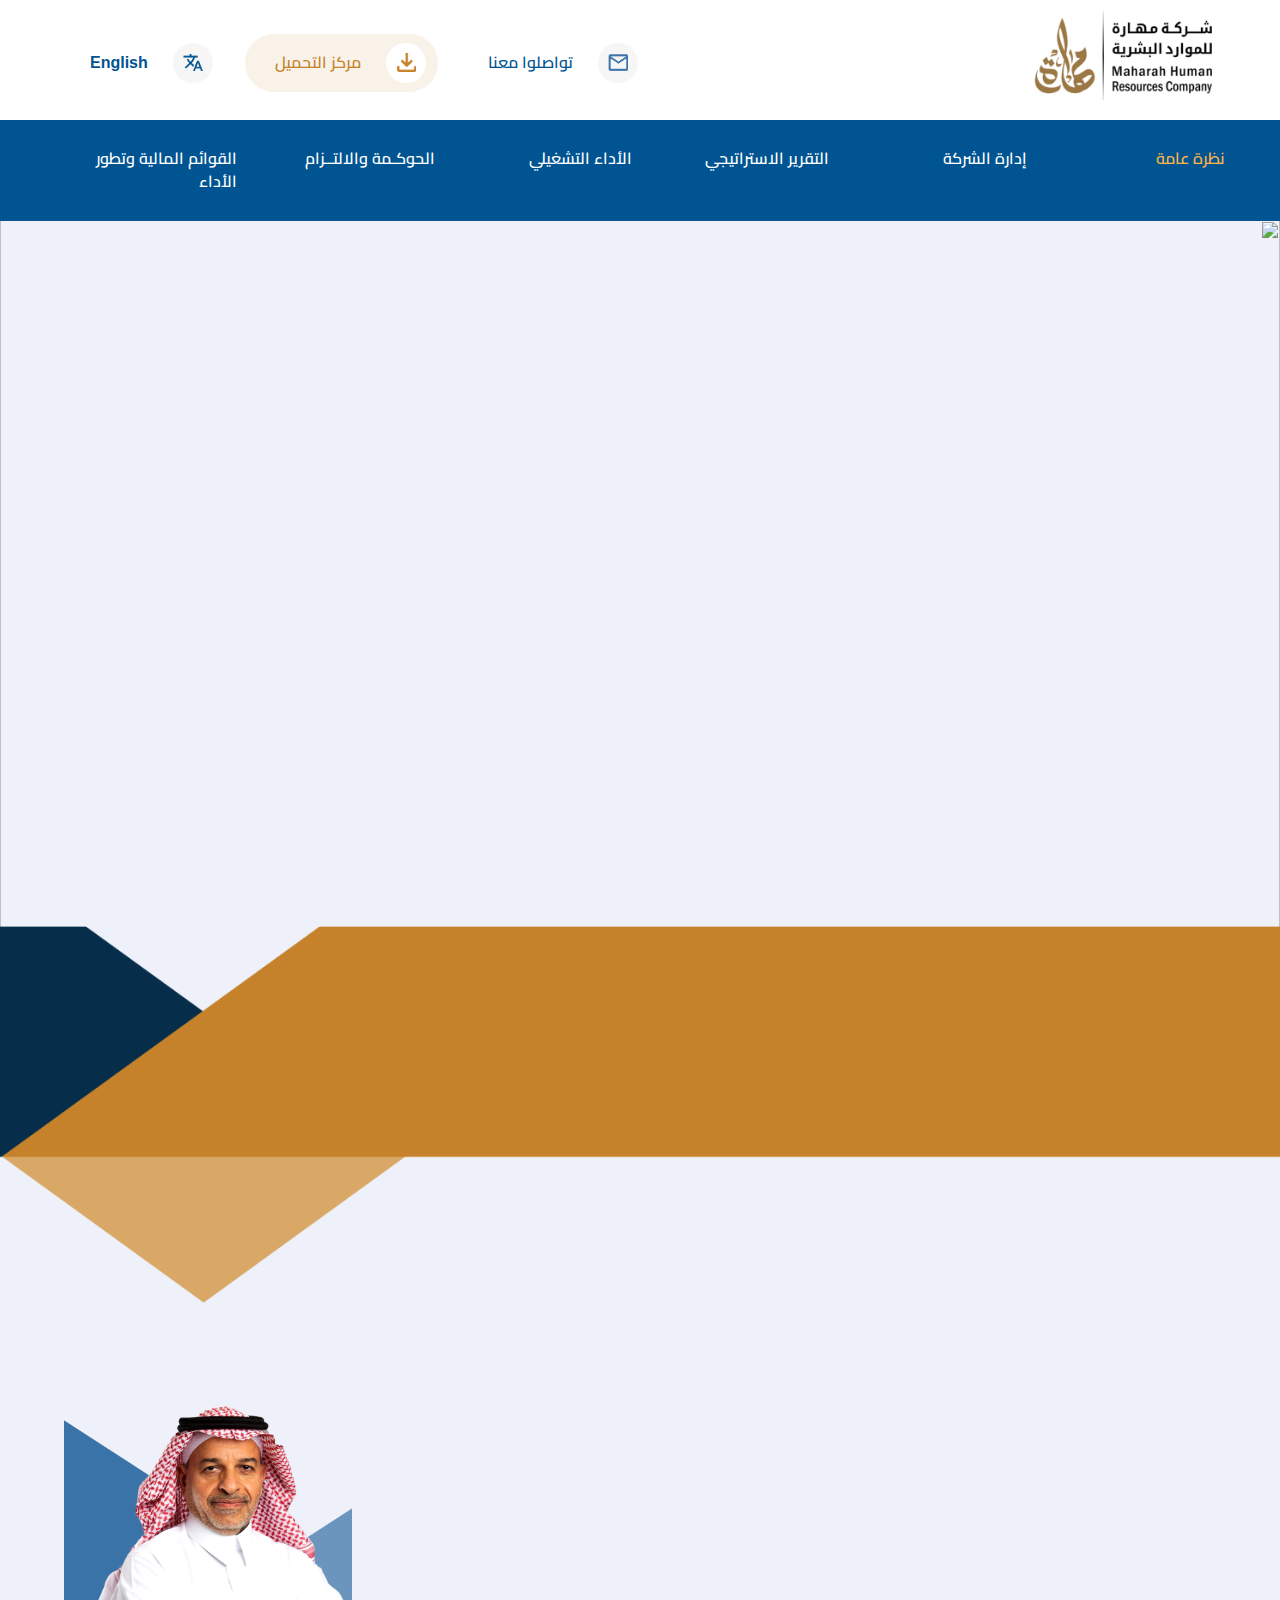
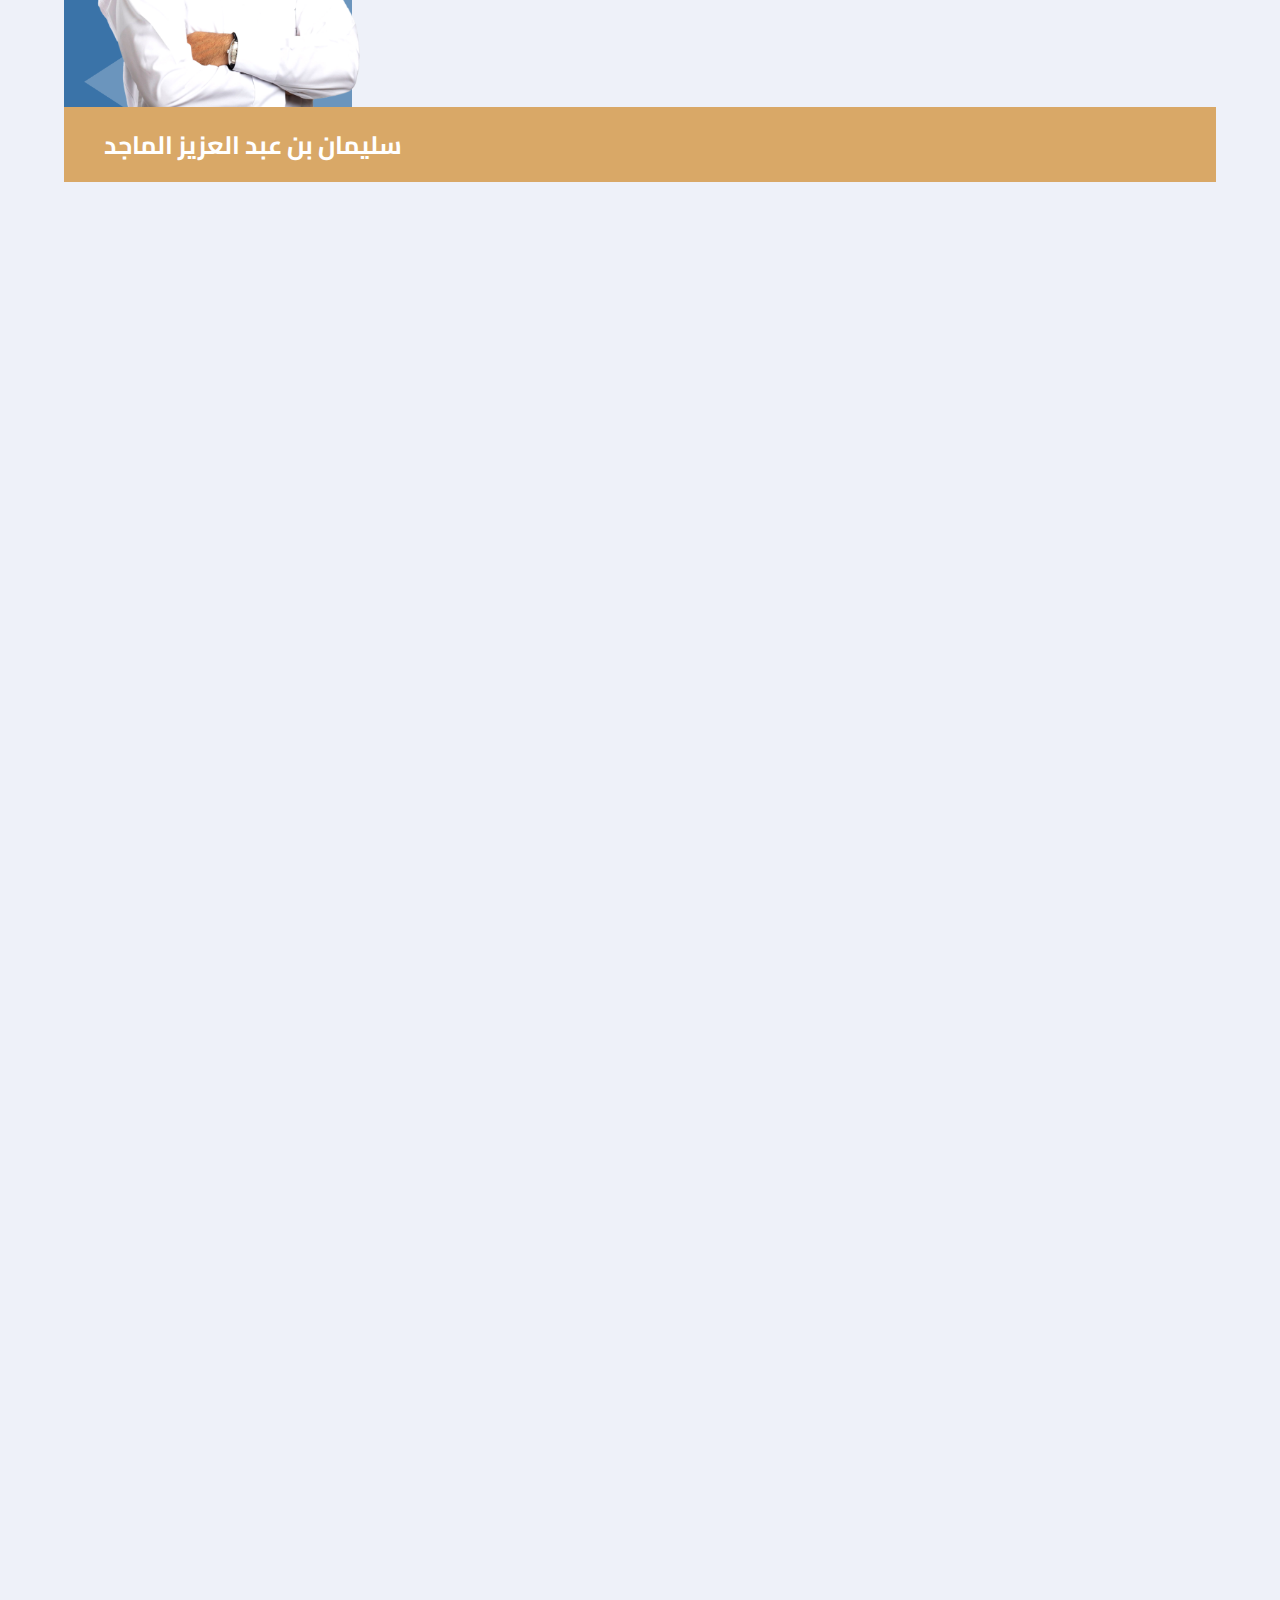
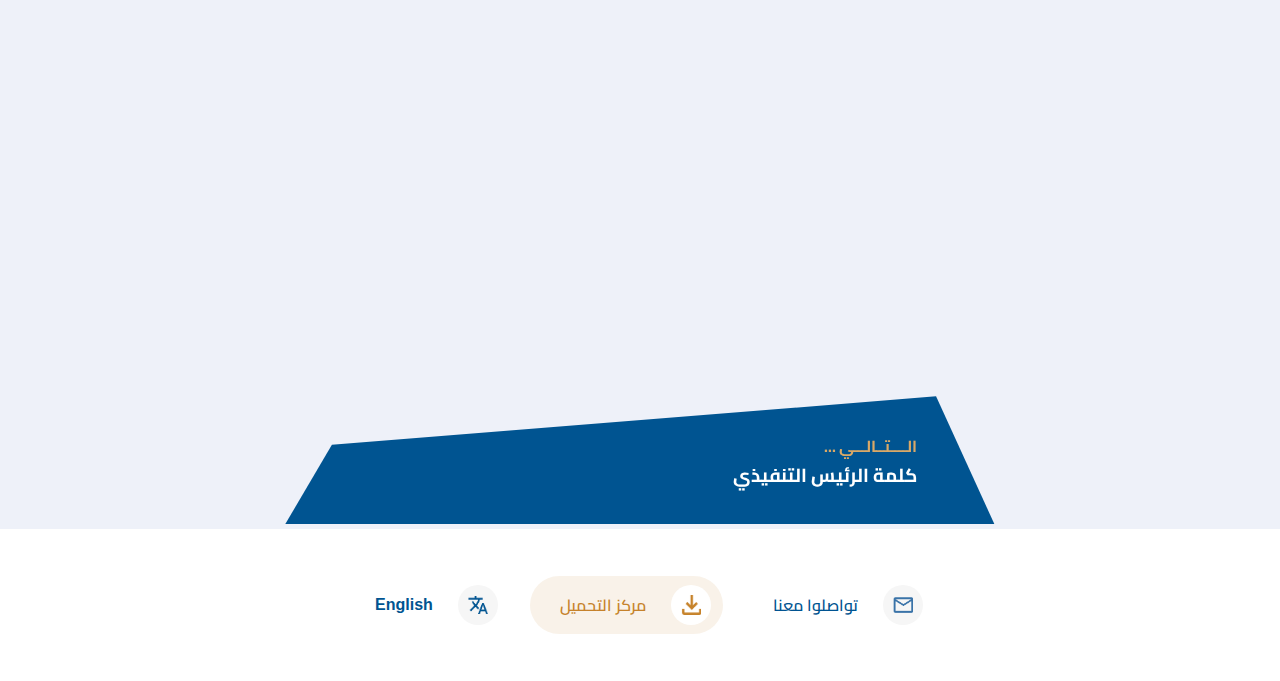
==== commit 55da78f3: "0" ====
--- a/p2.html
+++ b/p2.html
@@ -67,57 +67,61 @@
         <div class="navbar-collapse">
           <ul class="navbar-nav">
             <li class="active">
-              <a href="Index.html" class="menu-link active" data-en="Milling">
+              <a href="Index.html" class="menu-link active" data-en="Overview">
                 نظرة عامة
               </a>
               <div class="sub-menu">
                 <div class="sub-menu-item">
                   <ul>
                     <li>
-                      <a href="Index.html#About_Maharah" data-en="Milling"
+                      <a href="Index.html#About_Maharah" data-en="About Maharah"
                         >لمحة عن الشركة</a
                       >
                     </li>
                     <li>
                       <a
                         href="Index.html#Brief_Overview_of_Financial_and_Operational_Results"
-                        data-en="Milling"
+                        data-en="Financial and Operational Results"
                         >النتائج المالية والتشغيلية</a
                       >
                     </li>
                     <li>
                       <a
                         href="Index.html#History_of_the_Company"
-                        data-en="Milling"
+                        data-en="History of the Company"
                         >مسيرة الشركة</a
                       >
                     </li>
                     <li>
-                      <a href="Index.html#Maharah_Solutions" data-en="Milling"
+                      <a
+                        href="Index.html#Maharah_Solutions"
+                        data-en="Maharah Solutions"
                         >حلول "مهارة"</a
                       >
                     </li>
                     <li>
                       <a
                         href="Index.html#Geographical_Outreach"
-                        data-en="Milling"
+                        data-en="Geographical Outreach"
                         >الانتشار الجغرافي</a
                       >
                     </li>
                     <li>
-                      <a href="Index.html#Initiatives" data-en="Milling"
+                      <a href="Index.html#Initiatives" data-en="Initiatives"
                         >المبادرات</a
                       >
                     </li>
                     <li>
                       <a
                         href="Index.html#Competitive_Advantages"
-                        data-en="Milling"
+                        data-en="Competitive Advantages"
                         >المزايا التنافسية</a
                       >
                     </li>
                     <li>
-                      <a href="#The_Theme_of_the_Year" data-en="Milling"
+                      <a
+                        href="#The_Theme_of_the_Year"
+                        data-en="Theme of the Year"
                         >شعار العام</a
                       >
                     </li>
@@ -126,19 +130,19 @@
               </div>
             </li>
             <li>
-              <a href="p2.html" class="menu-link" data-en="Milling">
+              <a href="p2.html" class="menu-link" data-en="Company Management">
                 إدارة الشركة
               </a>
               <div class="sub-menu">
                 <div class="sub-menu-item">
                   <ul>
                     <li>
-                      <a href="p2.html" data-en="Milling"
+                      <a href="p2.html" data-en="Chairman Message "
                         >كلمة رئيس مجلس الإدارة</a
                       >
                     </li>
                     <li>
-                      <a href="p3.html" data-en="Milling"
+                      <a href="p3.html" data-en="CEO Message"
                         >كلمة الرئيس التنفيذي</a
                       >
                     </li>
@@ -147,7 +151,7 @@
               </div>
             </li>
             <li>
-              <a href="p4.html" class="menu-link" data-en="Milling">
+              <a href="p4.html" class="menu-link" data-en="Strategic Report">
                 التقرير الاستراتيجي
               </a>
               <div class="sub-menu">
@@ -156,34 +160,36 @@
                     <li>
                       <a
                         href="p4.html#Vision_Mission_and_Values"
-                        data-en="Milling"
+                        data-en="Vision, Mission  and Values"
                         >الرؤية والرسالة والقيم</a
                       >
                     </li>
                     <li>
-                      <a href="p4.html#Company_Strategy" data-en="Milling"
+                      <a
+                        href="p4.html#Company_Strategy"
+                        data-en="Company Strategy"
                         >استراتيجية الشركة</a
                       >
                     </li>
                     <li>
                       <a
                         href="p4.html#Operational_Model_and_Sustainable_Development"
-                        data-en="Milling"
-                        >النموذج التشغيلي
+                        data-en="Operational Model and Sustainable Development"
+                        >النموذج التشغيلي والتنمية المُستدامة
                       </a>
                     </li>
                     <li>
-                      <a href="p4.html#Achievements" data-en="Milling"
+                      <a href="p4.html#Achievements" data-en="Achievements  "
                         >الإنجازات</a
                       >
                     </li>
                     <li>
-                      <a href="p4.html#Aspirations" data-en="Milling"
+                      <a href="p4.html#Aspirations" data-en="Aspirations"
                         >التطلعات</a
                       >
                     </li>
                     <li>
-                      <a href="p4.html#Challenges" data-en="Milling"
+                      <a href="p4.html#Challenges" data-en="Challenges"
                         >التحديات</a
                       >
                     </li>
@@ -192,38 +198,48 @@
               </div>
             </li>
             <li>
-              <a href="p5.html" class="menu-link" data-en="Milling">
+              <a
+                href="p5.html"
+                class="menu-link"
+                data-en="Operational Performance"
+              >
                 الأداء التشغيلي
               </a>
               <div class="sub-menu">
                 <div class="sub-menu-item">
                   <ul>
                     <li>
-                      <a href="p5.html#Operational_Model" data-en="Milling"
+                      <a
+                        href="p5.html#Operational_Model"
+                        data-en="Operational Model"
                         >النموذج التشغيلي</a
                       >
                     </li>
                     <li>
                       <a
                         href="p5.html#Operational_Performance"
-                        data-en="Milling"
+                        data-en="Operational Performance"
                         >الأداء التشغيلي</a
                       >
                     </li>
                     <li>
-                      <a href="p5.html#Operational_Objectives" data-en="Milling"
+                      <a
+                        href="p5.html#Operational_Objectives"
+                        data-en="Operational Objectives"
                         >الأهداف التشغيلية</a
                       >
                     </li>
                     <li>
                       <a
                         href="p5.html#Human_Resources_and_Employment"
-                        data-en="Milling"
+                        data-en="Human Resources and Employment"
                         >الموارد البشرية والتوظيف</a
                       >
                     </li>
                     <li>
-                      <a href="p5.html#Highlights_of_the_Year" data-en="Milling"
+                      <a
+                        href="p5.html#Highlights_of_the_Year"
+                        data-en="Highlights of the Year"
                         >أبرز ملامح العام 2023</a
                       >
                     </li>
@@ -232,31 +248,41 @@
               </div>
             </li>
             <li>
-              <a href="p6.html" class="menu-link" data-en="Milling">
+              <a
+                href="p6.html"
+                class="menu-link"
+                data-en="Governance and Compliance"
+              >
                 الحوكـمة والالتــزام
               </a>
               <div class="sub-menu">
                 <div class="sub-menu-item">
                   <ul>
                     <li>
-                      <a href="p6.html#Introduction" data-en="Milling"
+                      <a
+                        href="p6.html#Introduction"
+                        data-en="Maharah Governance General Framework"
                         >الإطار العام للحوكمة في مهارة</a
                       >
                     </li>
                     <li>
                       <a
                         href="p6.html#Company_Organizational_Structure"
-                        data-en="Milling"
+                        data-en="Company Organizational Structure"
                         >الهيكل التنظيمي للشركة</a
                       >
                     </li>
                     <li>
-                      <a href="p6.html#Board_of_Directors" data-en="Milling"
+                      <a
+                        href="p6.html#Board_of_Directors"
+                        data-en="Board of Directors"
                         >مجلس الإدارة</a
                       >
                     </li>
                     <li>
-                      <a href="p6.html#Our_Shareholders" data-en="Milling"
+                      <a
+                        href="p6.html#Our_Shareholders"
+                        data-en="Our Shareholders"
                         >مساهمونا</a
                       >
                     </li>
@@ -265,7 +291,11 @@
               </div>
             </li>
             <li>
-              <a href="p7.html" class="menu-link" data-en="Milling">
+              <a
+                href="p7.html"
+                class="menu-link"
+                data-en="Financial Statements and Development of Performance"
+              >
                 القوائم المالية وتطور الأداء
               </a>
               <div class="sub-menu">
@@ -274,7 +304,7 @@
                     <li>
                       <a
                         href="p7.html#Analysis_of_Financial_Performance"
-                        data-en="Milling"
+                        data-en="Analysis of Financial Performance"
                         >تحليل الأداء المالي</a
                       >
                     </li>
@@ -282,7 +312,7 @@
                     <li>
                       <a
                         href="p7.html#2023_Financial_Statements"
-                        data-en="Milling"
+                        data-en="2023 Financial Statements "
                         >القوائم المالية</a
                       >
                     </li>
--- a/Style/Navbar.css
+++ b/Style/Navbar.css
@@ -167,14 +167,16 @@
     z-index: 99999999999999999999999 !important;
     margin-right: 0px;
     display: flex;
+    align-items: stretch;
+    justify-content: space-between;
+  }
+
+  .navbar-nav > li {
+    width: 20% !important;
+  }
+  .navbar-nav > li > a {
+    display: flex;
     align-items: center;
-    justify-content: space-between;
-  }
-
-  .navbar-nav > li {
-    width: 20% !important;
-  }
-  .navbar-nav > li > a {
     border-bottom: none;
     margin: 0 0rem;
     padding: 1.7rem 0rem 1.7rem 0rem;
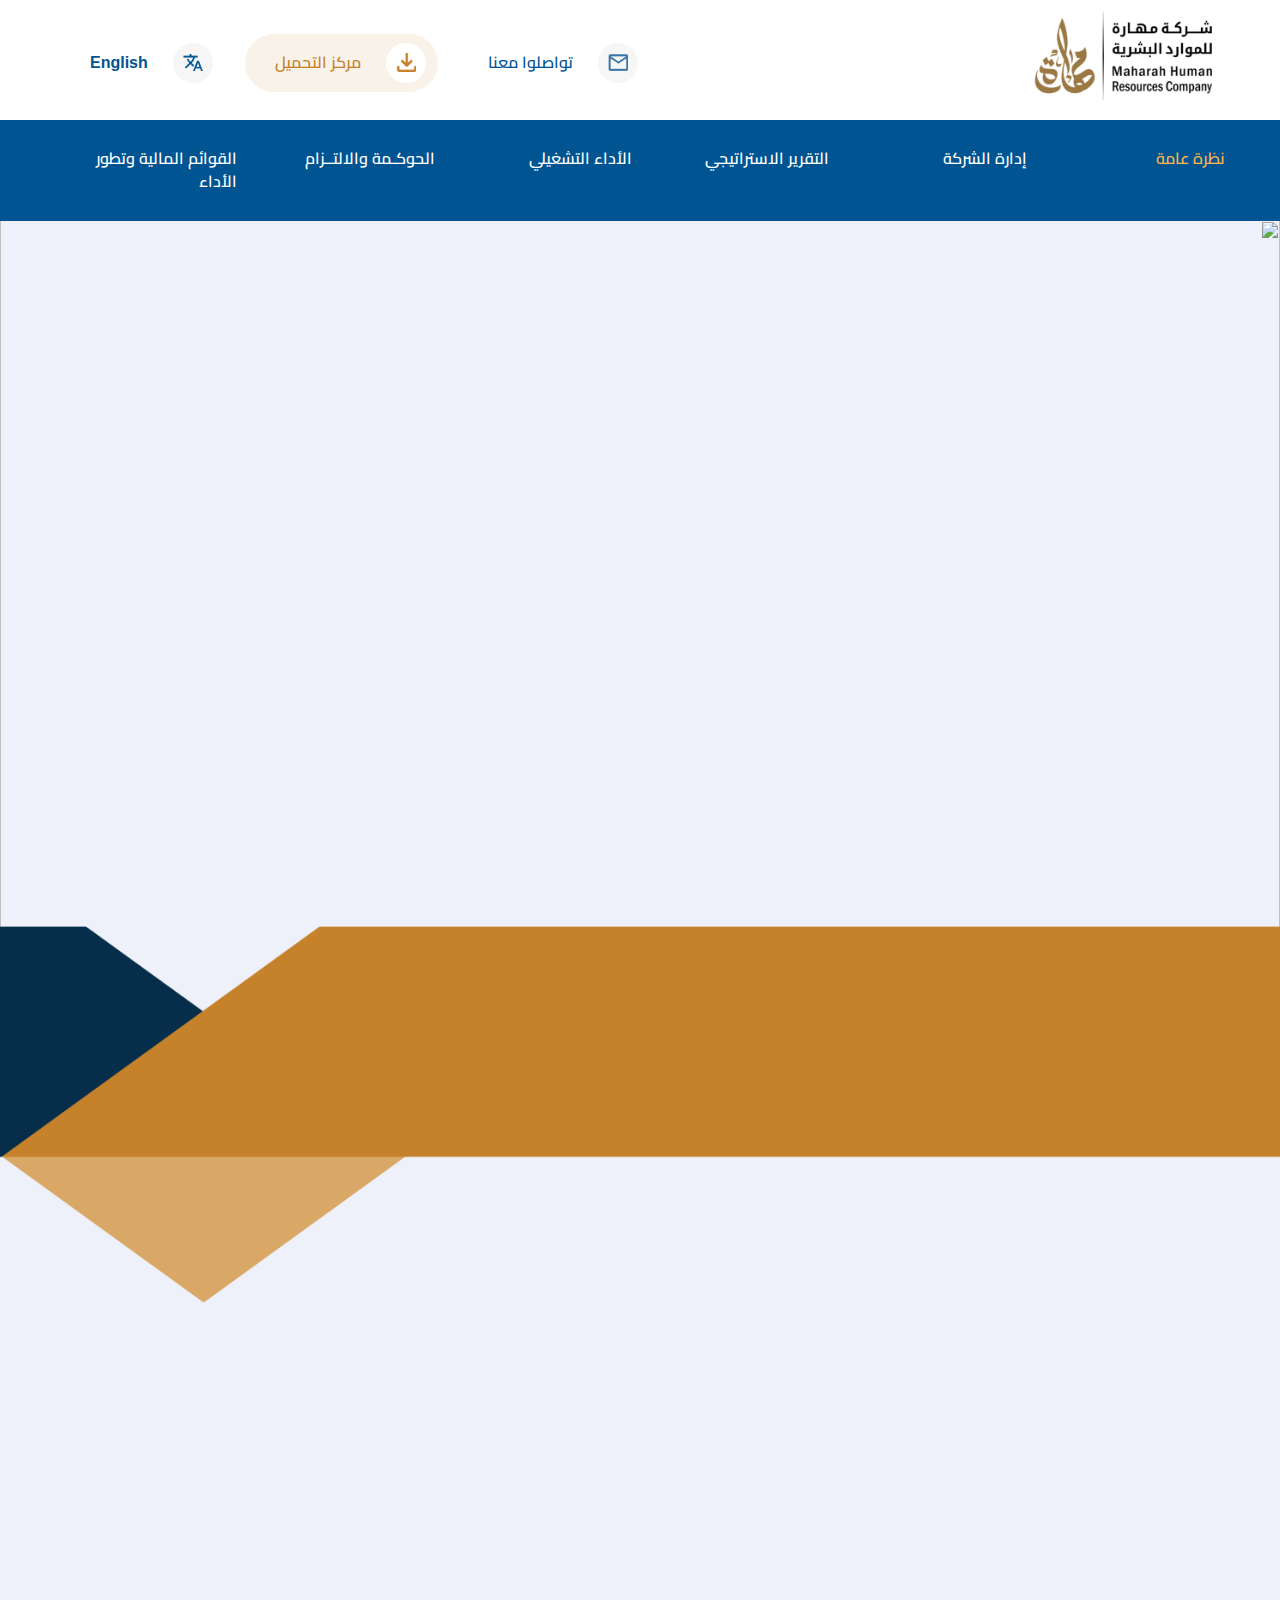
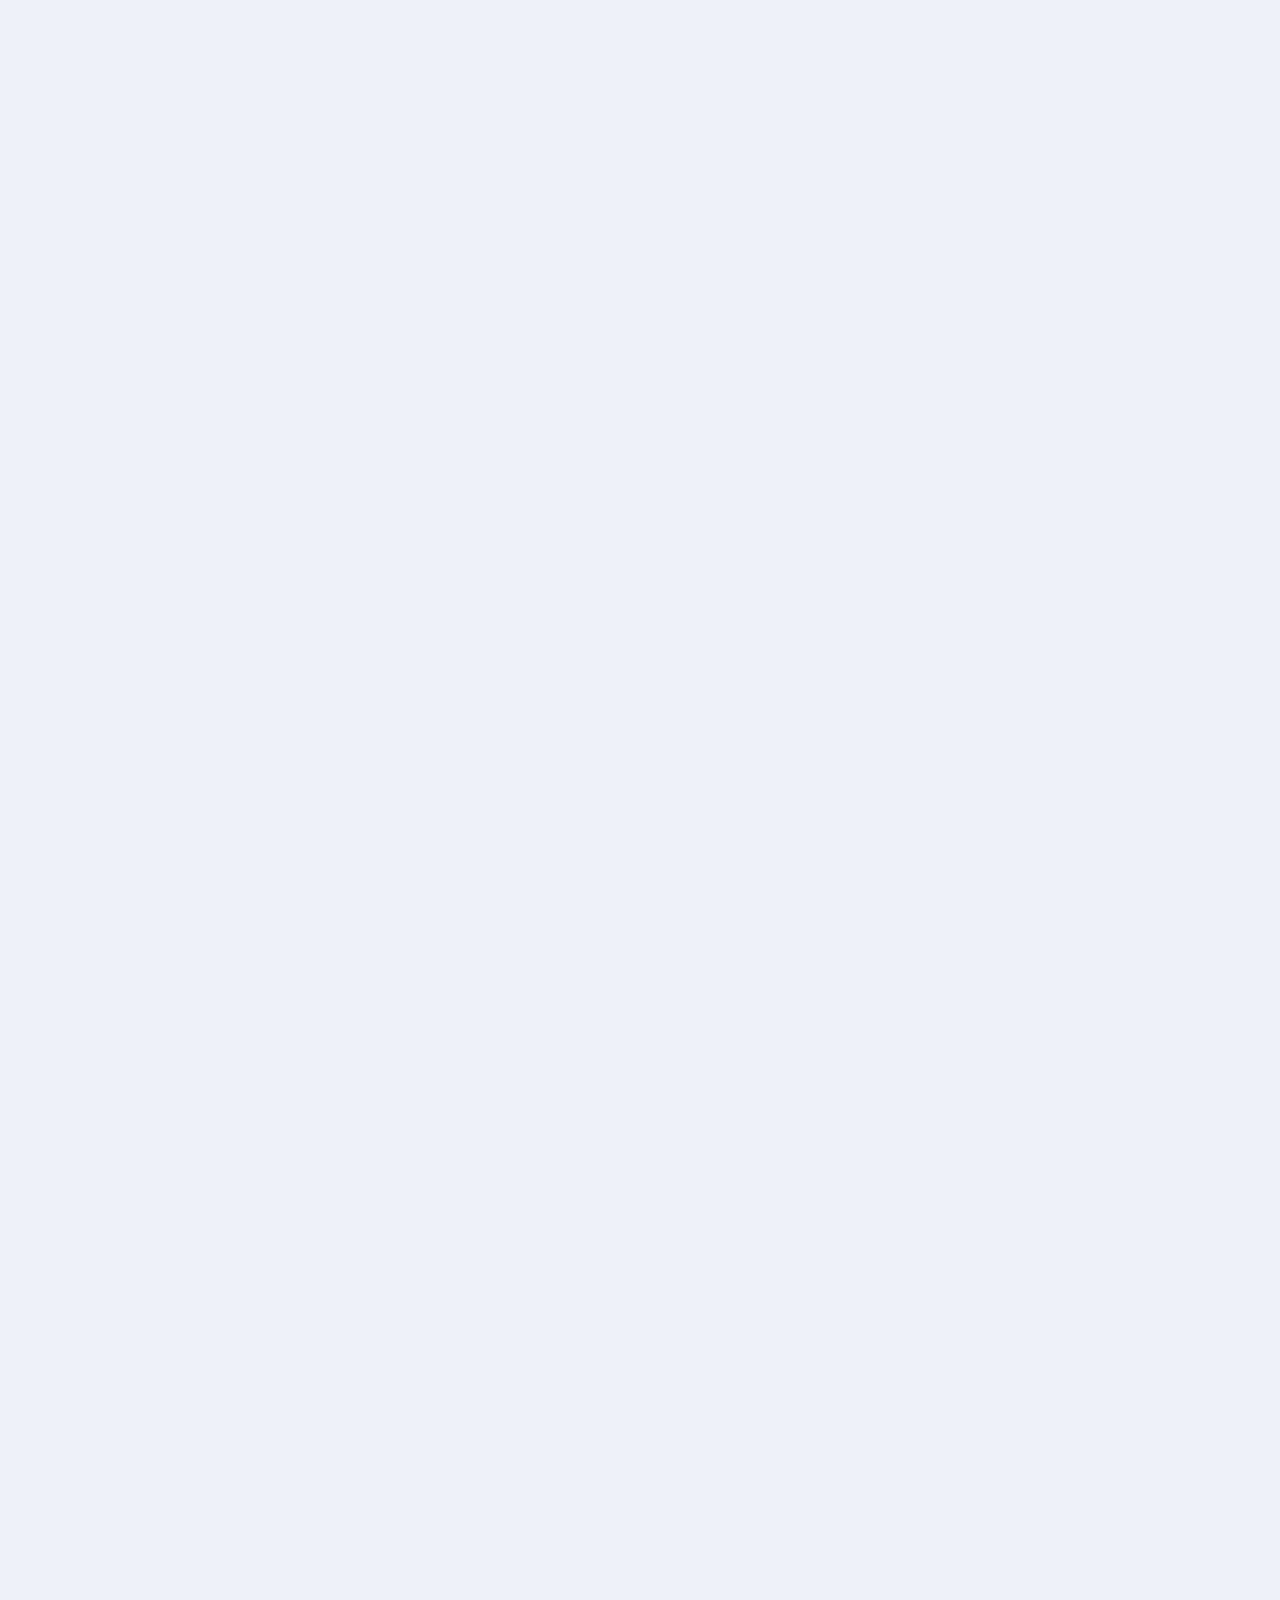
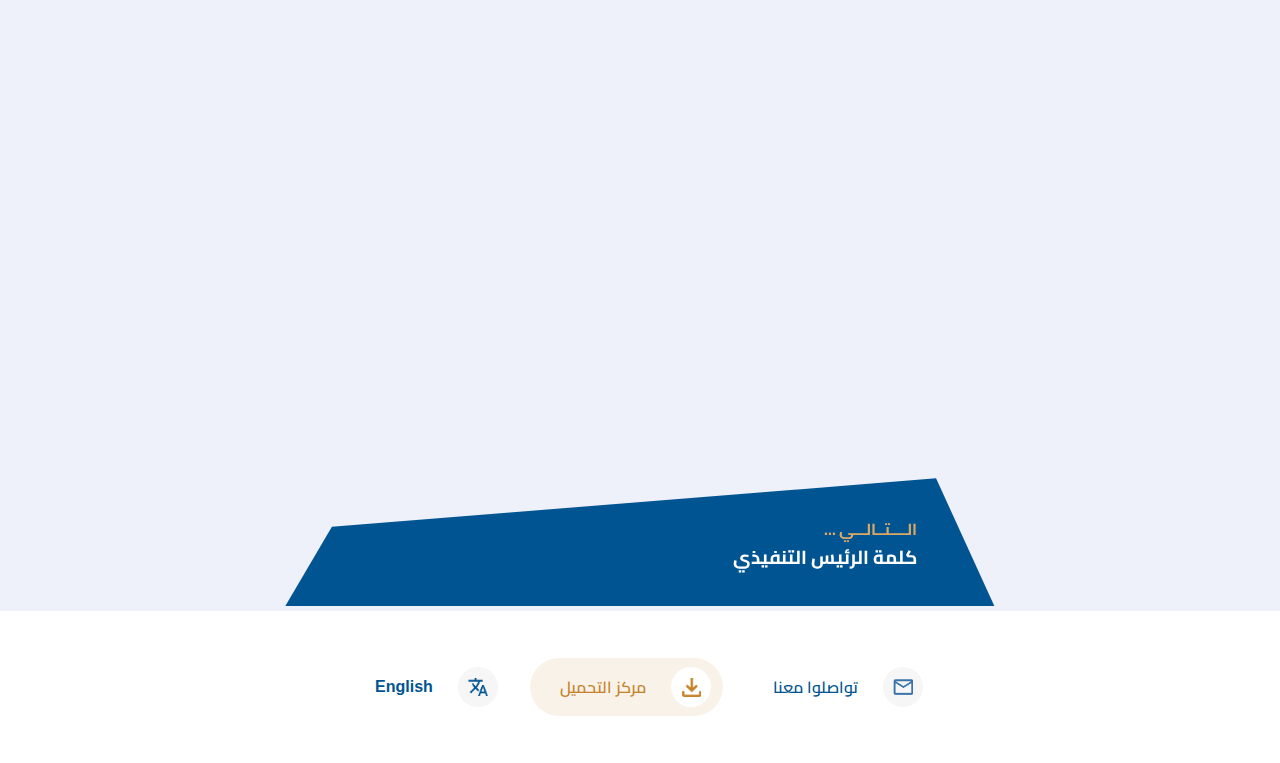
==== commit 13c27ea6: "p2 animation" ====
--- a/p2.html
+++ b/p2.html
@@ -350,7 +350,7 @@
           <h1
             data-aos="fade"
             data-aos-duration="3000"
-            data-en="Company Overview"
+            data-en="Company Management"
           >
             إدارة الشــركة
           </h1>
@@ -362,41 +362,43 @@
         <div class="container-man">
           <div class="box red" dir="rtl">
             <div class="imgs-for-page">
-              <img src="./images/Other/c-man.png" class="tree-man" alt="" />
-              <img src="./images/Thumbs/1.png" class="photo-man" alt="" />
+              <img data-aos="fade" data-aos-duration="2000" src="./images/Other/c-man.png" class="tree-man" alt="" />
+              <img data-aos="fade-up" data-aos-duration="2000" src="./images/Thumbs/1.png" class="photo-man" alt="" />
             </div>
           </div>
           <div class="box black" dir="rtl">
             <div class="text-for-page">
               <!-- tow-titles -->
-              <div class="tow-titles" data-aos="fade" data-aos-duration="2000">
-                <h3 data-en="">كلمة رئيس</h3>
-                <h1 data-en="Company Overview">مجلس الإدارة</h1>
+              <div class="tow-titles" >
+                <h3 data-en="Message" data-aos="fade" data-aos-duration="2000">كلمة رئيس</h3>
+                <h1 data-en="Chairman" data-aos="fade" data-aos-duration="2000">مجلس الإدارة</h1>
               </div>
               <!-- tow-titles -->
               <p data-aos="fade-up" data-aos-duration="2000">
                 <img class="q-1" src="./images/Icons/qute.png" alt="" />
 
-                <span data-en="«Maharah hit a new record "
+                <span data-en="«Maharah hit a new record and ranked first
+                 position in terms of the number of outsourced manpower»"
                   >«حققت مهارة رقماً قياسياً جديداً،</span
                 >
                 <br />
-                <span data-en="and ranked first position in terms of the number"
+                <span data-en=""
                   >ووصلت للمركز الأول في عدد القوى</span
                 >
                 <br />
-                <span data-en="of outsourced manpower»">
+                <span data-en="">
                   العاملة المسند خدماتها»</span
                 >
 
-                <img class="q-2" src="./images/Icons/qute.png" alt="" />
+                <img class="q-2" data-aos="fade" data-aos-duration="2000" src="./images/Icons/qute.png" alt="" />
               </p>
             </div>
           </div>
 
-          <div class="box green">
-            <div class="banner-for-man" style="background-color: #d9a867">
-              <h1 style="color: white" data-en="Missing ">
+          <div class="box green" data-aos="fade" data-aos-duration="2000">
+            <div class="banner-for-man" data-aos="fade" data-aos-duration="2000" style="background-color: #d9a867">
+              <h1 style="color: white"  data-aos="fade-up" data-aos-duration="2000"
+              data-en="Sulaiman bin Abdulaziz Nasser Al Majed ">
                 سليمان بن عبد العزيز الماجد
               </h1>
             </div>
@@ -573,7 +575,7 @@
             </svg>
             <div class="title-for-footer-and-next-page">
               <p data-en="Next …">الــــتــالـــي ...</p>
-              <h3>كلمة الرئيس التنفيذي</h3>
+              <h3 data-en="CEO Message">كلمة الرئيس التنفيذي</h3>
             </div>
           </a>
         </div>
--- a/Style/p2and3.css
+++ b/Style/p2and3.css
@@ -10,7 +10,6 @@
 }
 
 .black {
-  /* background-color: black; */
   grid-column: 1 / 2;
   grid-row: 1 / 2;
   padding-right: 15%;
@@ -25,32 +24,6 @@
 .green {
   grid-column: 1 / 3;
   grid-row: 2 / 3;
-}
-
-@media (max-width: 768px) {
-  .container-man {
-    grid-template-columns: 1fr;
-    grid-template-rows: auto auto auto;
-  }
-
-  .black {
-    grid-column: 1 / 2;
-    grid-row: 3 / 4;
-    padding-left: 5% !important;
-    padding-right: 5% !important;
-  }
-
-  .red {
-    padding-right: 0%;
-    padding-left: 0% !important;
-    grid-column: 1 / 2;
-    grid-row: 1 / 2;
-  }
-
-  .green {
-    grid-column: 1 / 2;
-    grid-row: 2 / 3;
-  }
 }
 
 .imgs-for-page {
@@ -116,6 +89,62 @@
   left: 0 !important;
 }
 
+@media (max-width: 768px) {
+  .container-man {
+    grid-template-columns: 1fr;
+    grid-template-rows: auto auto auto;
+  }
+
+  .black {
+    grid-column: 1 / 2;
+    grid-row: 3 / 4;
+    padding-left: 5% !important;
+    padding-right: 5% !important;
+  }
+
+  .red {
+    padding-right: 0%;
+    padding-left: 0% !important;
+    grid-column: 1 / 2;
+    grid-row: 1 / 2;
+  }
+
+  .green {
+    grid-column: 1 / 2;
+    grid-row: 2 / 3;
+  }
+  .imgs-for-page {
+    display: flex;
+    justify-content: center;
+    align-items: center;
+  }
+  .tree-man {
+    width: 100% !important;
+  }
+  .photo-man {
+    width: 100% !important;
+    left: 0px !important;
+  }
+  .text-for-page p {
+    font-size: 18px !important;
+    display: inline-block; /* Allow text to wrap beside the image */
+    line-height: 40px;
+    text-align: justify;
+    margin-top: 30px;
+    position: relative;
+    padding: 0px 40px;
+    font-weight: 700;
+    word-spacing: 2px;
+  }
+  .text-for-page p br {
+    display: none;
+  }
+  .text-for-page img {
+    width: 25px;
+    margin-top: 5px !important;
+  }
+}
+
 body[lang="en"] {
   .text-for-page {
     direction: ltr;
@@ -135,6 +164,21 @@
     margin-left: 7 !important;
     margin-right: 0px !important;
     transform: rotate(0deg);
+  }
+
+  .black{
+    padding-left: 15%;
+  }
+  .photo-man {
+    right: 20px;
+  }
+  .tree-man {
+    margin-left: 210px;
+    -webkit-transform: scaleX(-1); /* to reverse image */
+    transform: scaleX(-1);
+  }
+  .banner-for-man {
+    padding: 20px 40px 20px 20px;
   }
 }
 
@@ -158,7 +202,7 @@
   font-size: 25px;
 }
 
-@media screen and (max-width: 1420px) {
+@media screen (min-width: 790px) and (max-width: 1420px) {
   .a-word .container {
     flex-direction: column;
   }
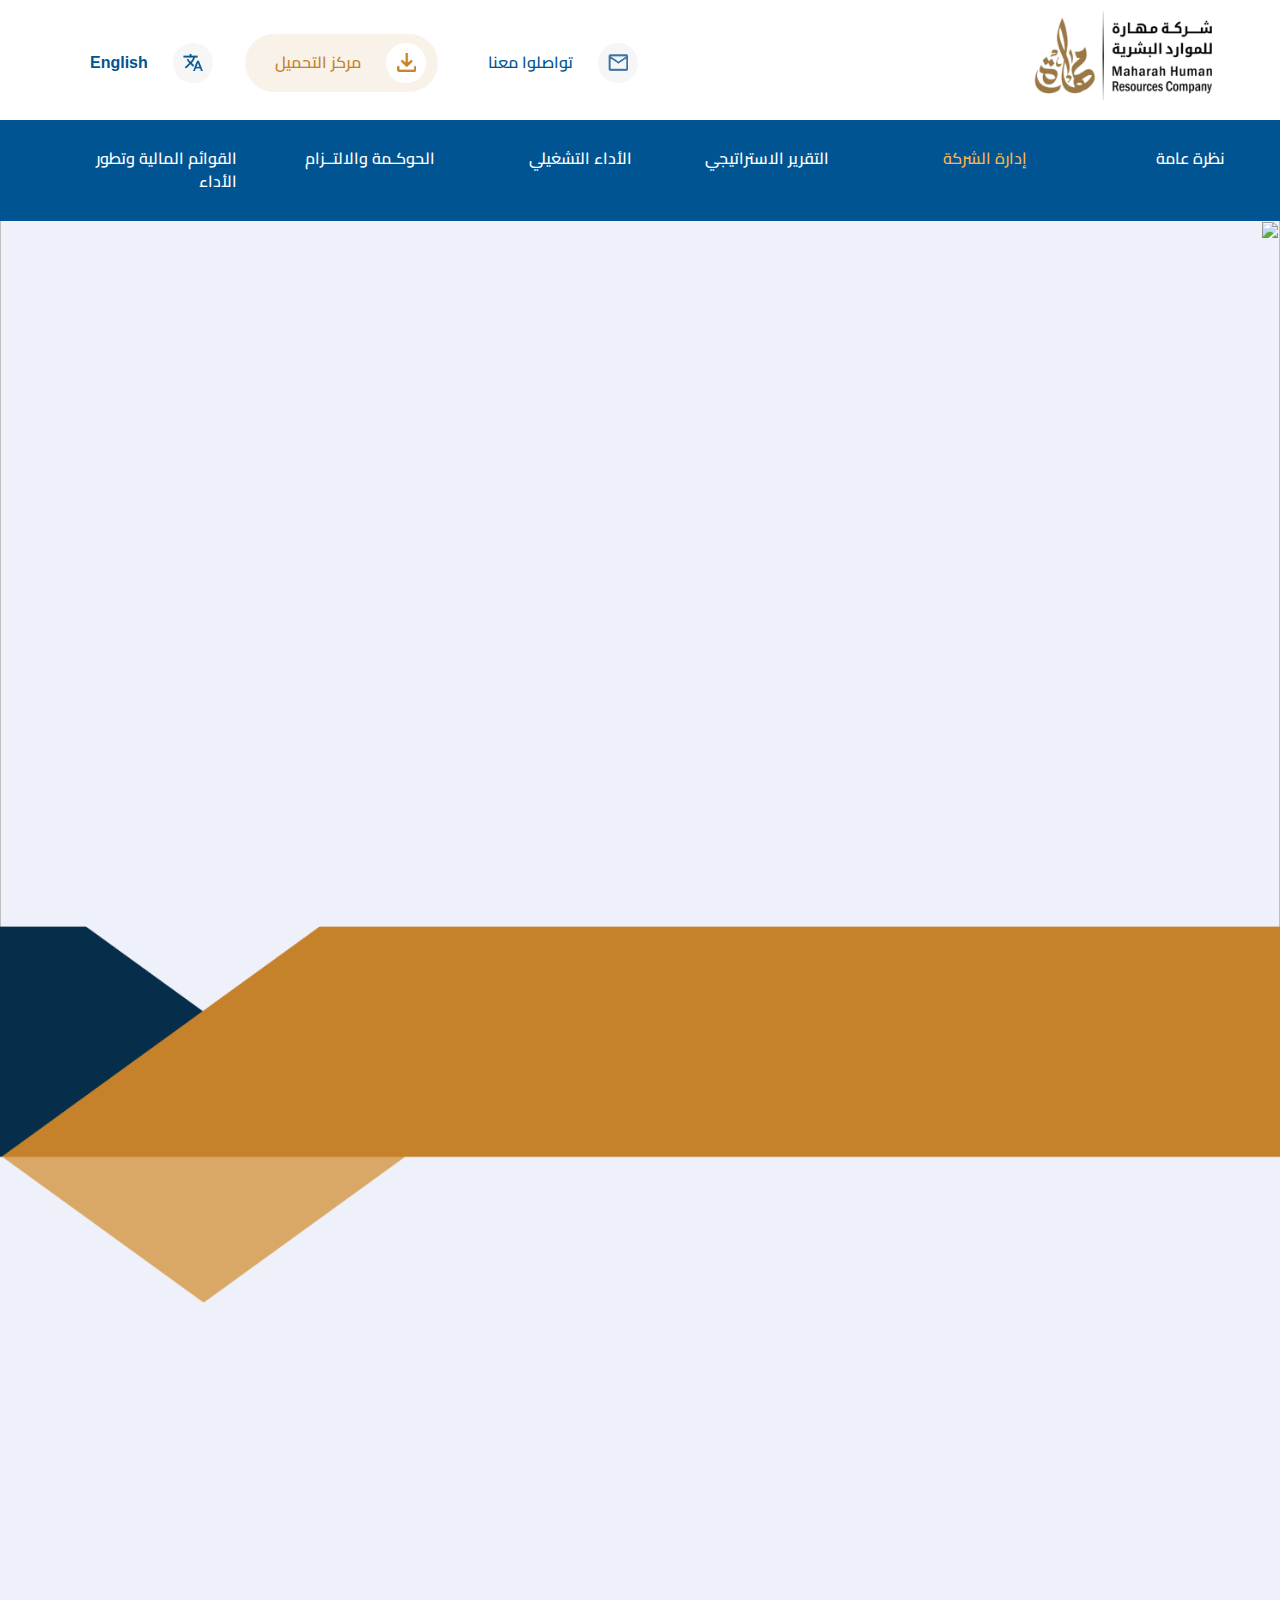
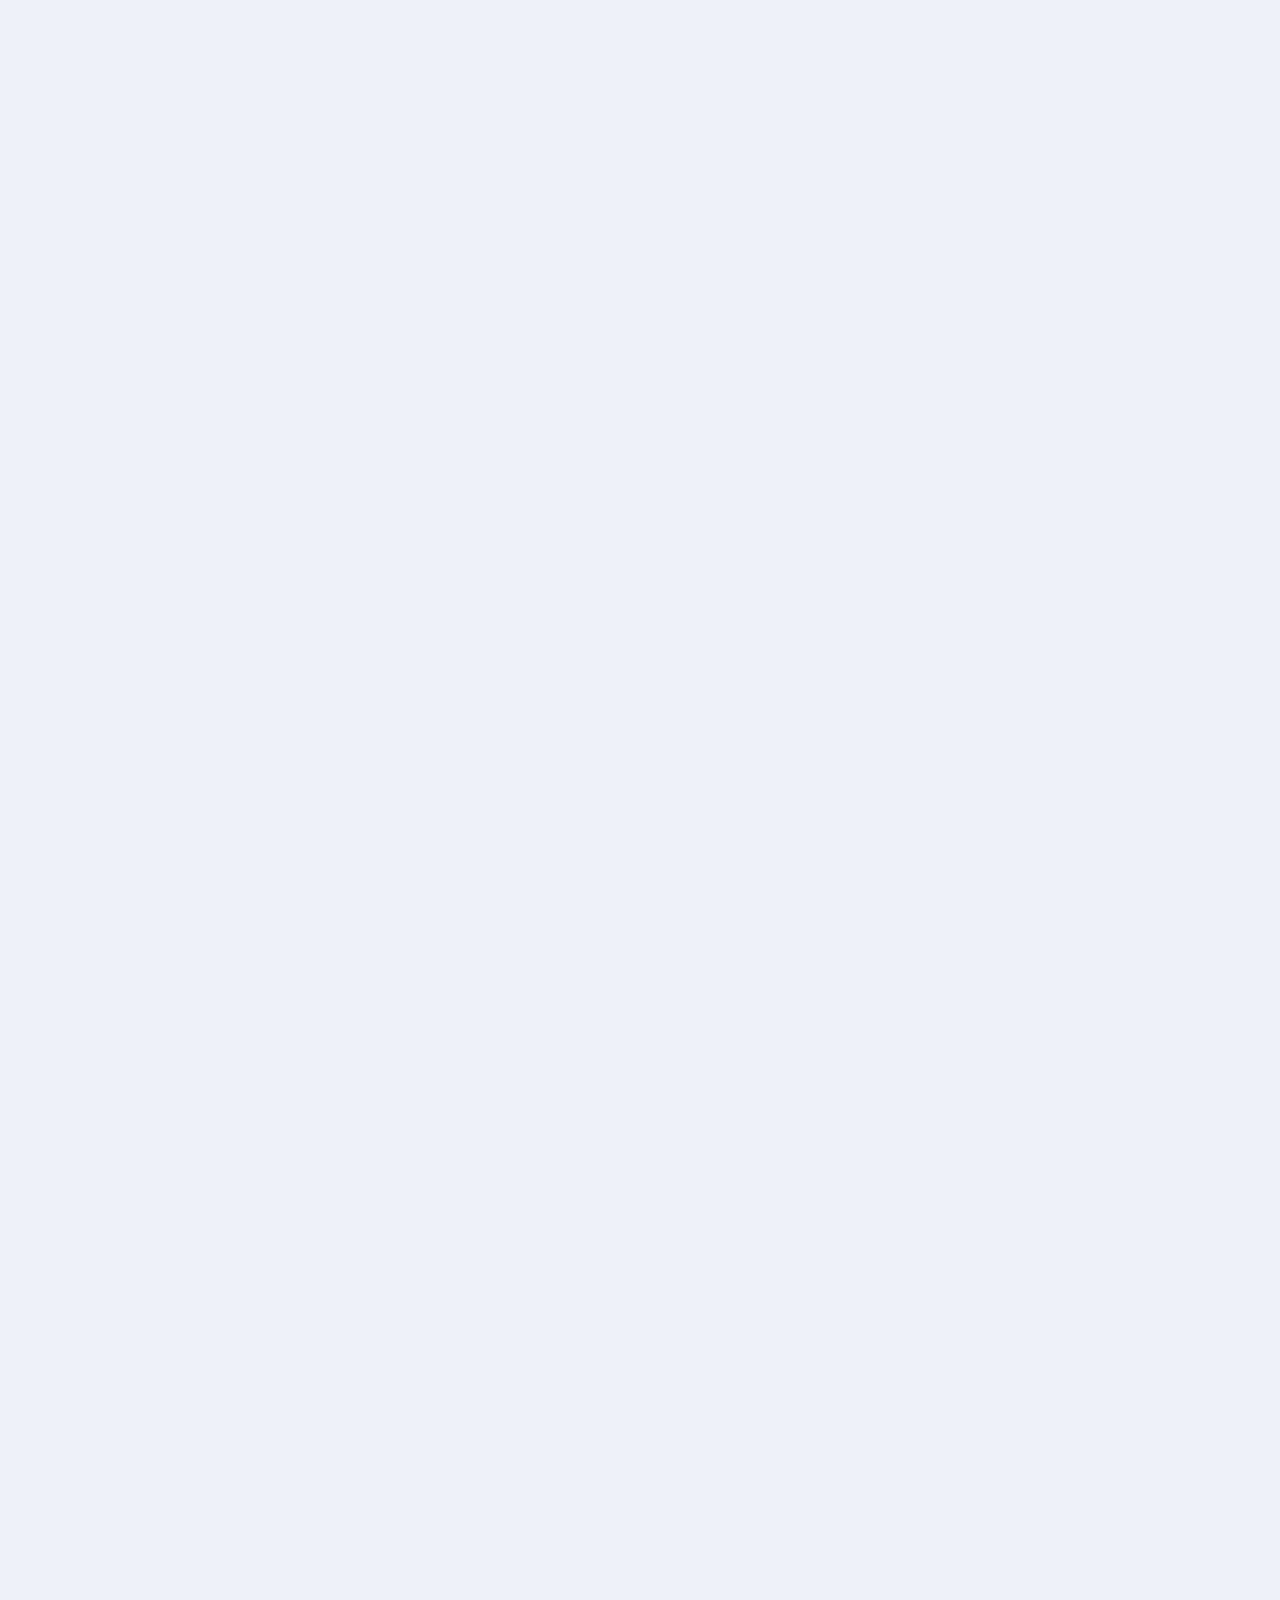
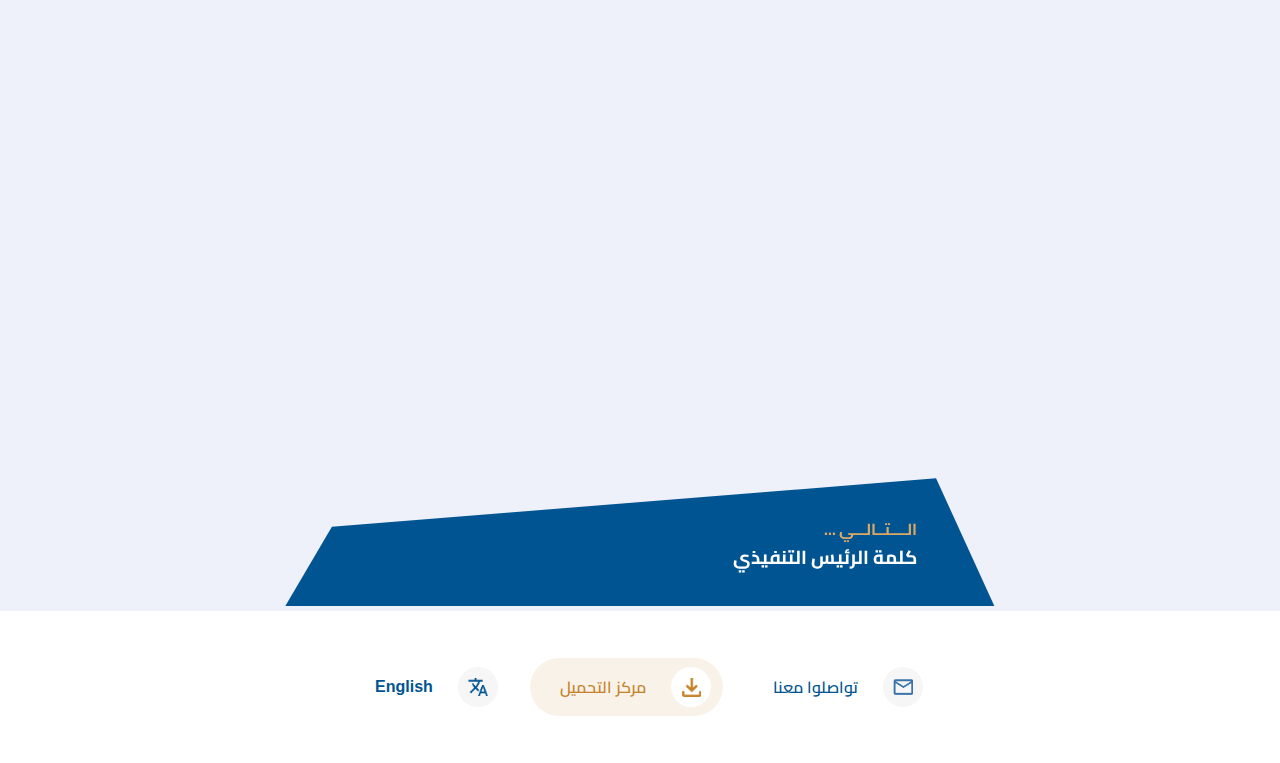
==== commit 2a195fcc: "0" ====
--- a/p2.html
+++ b/p2.html
@@ -66,8 +66,8 @@
       <nav class="navbar">
         <div class="navbar-collapse">
           <ul class="navbar-nav">
-            <li class="active">
-              <a href="Index.html" class="menu-link active" data-en="Overview">
+            <li >
+              <a href="Index.html" class="menu-link" data-en="Overview">
                 نظرة عامة
               </a>
               <div class="sub-menu">
@@ -129,8 +129,8 @@
                 </div>
               </div>
             </li>
-            <li>
-              <a href="p2.html" class="menu-link" data-en="Company Management">
+            <li class="active">
+              <a href="p2.html" class="menu-link active" data-en="Company Management">
                 إدارة الشركة
               </a>
               <div class="sub-menu">
@@ -325,19 +325,19 @@
                 <span class="span-for-icon-button">
                   <img src="images/Icons/Vector-2.png" alt="" />
                 </span>
-                <span data-en="Mising">تواصلوا معنا</span>
+                <span data-en="Contact Us">تواصلوا معنا</span>
               </a>
               <a href="p9.html" class="one-buttons-for-header">
                 <span class="span-for-icon-button">
                   <img src="images/Icons/Vector-1.png" alt="" />
                 </span>
-                <span data-en="Mising">مركز التحميل</span>
+                <span data-en="Download Center">مركز التحميل</span>
               </a>
               <button class="toggle-btn one-buttons-for-header">
                 <span class="span-for-icon-button">
                   <img src="images/Icons/Vector.png" alt="" />
                 </span>
-                <span data-en="Mising">English</span>
+                <span>English</span>
               </button>
             </div>
           </ul>
@@ -362,43 +362,71 @@
         <div class="container-man">
           <div class="box red" dir="rtl">
             <div class="imgs-for-page">
-              <img data-aos="fade" data-aos-duration="2000" src="./images/Other/c-man.png" class="tree-man" alt="" />
-              <img data-aos="fade-up" data-aos-duration="2000" src="./images/Thumbs/1.png" class="photo-man" alt="" />
+              <img
+                data-aos="fade"
+                data-aos-duration="2000"
+                src="./images/Other/c-man.png"
+                class="tree-man"
+                alt=""
+              />
+              <img
+                data-aos="fade-up"
+                data-aos-duration="2000"
+                src="./images/Thumbs/1.png"
+                class="photo-man"
+                alt=""
+              />
             </div>
           </div>
           <div class="box black" dir="rtl">
             <div class="text-for-page">
               <!-- tow-titles -->
-              <div class="tow-titles" >
-                <h3 data-en="Message" data-aos="fade" data-aos-duration="2000">كلمة رئيس</h3>
-                <h1 data-en="Chairman" data-aos="fade" data-aos-duration="2000">مجلس الإدارة</h1>
+              <div class="tow-titles">
+                <h3 data-en="Message" data-aos="fade" data-aos-duration="2000">
+                  كلمة رئيس
+                </h3>
+                <h1 data-en="Chairman" data-aos="fade" data-aos-duration="2000">
+                  مجلس الإدارة
+                </h1>
               </div>
               <!-- tow-titles -->
               <p data-aos="fade-up" data-aos-duration="2000">
                 <img class="q-1" src="./images/Icons/qute.png" alt="" />
 
-                <span data-en="«Maharah hit a new record and ranked first
+                <span
+                  data-en="«Maharah hit a new record and ranked first
                  position in terms of the number of outsourced manpower»"
                   >«حققت مهارة رقماً قياسياً جديداً،</span
                 >
                 <br />
-                <span data-en=""
-                  >ووصلت للمركز الأول في عدد القوى</span
-                >
+                <span data-en="">ووصلت للمركز الأول في عدد القوى</span>
                 <br />
-                <span data-en="">
-                  العاملة المسند خدماتها»</span
-                >
-
-                <img class="q-2" data-aos="fade" data-aos-duration="2000" src="./images/Icons/qute.png" alt="" />
+                <span data-en=""> العاملة المسند خدماتها»</span>
+
+                <img
+                  class="q-2"
+                  data-aos="fade"
+                  data-aos-duration="2000"
+                  src="./images/Icons/qute.png"
+                  alt=""
+                />
               </p>
             </div>
           </div>
 
           <div class="box green" data-aos="fade" data-aos-duration="2000">
-            <div class="banner-for-man" data-aos="fade" data-aos-duration="2000" style="background-color: #d9a867">
-              <h1 style="color: white"  data-aos="fade-up" data-aos-duration="2000"
-              data-en="Sulaiman bin Abdulaziz Nasser Al Majed ">
+            <div
+              class="banner-for-man"
+              data-aos="fade"
+              data-aos-duration="2000"
+              style="background-color: #d9a867"
+            >
+              <h1
+                style="color: white"
+                data-aos="fade-up"
+                data-aos-duration="2000"
+                data-en="Sulaiman bin Abdulaziz Nasser Al Majed "
+              >
                 سليمان بن عبد العزيز الماجد
               </h1>
             </div>
--- a/Style/Navbar.css
+++ b/Style/Navbar.css
@@ -421,3 +421,4 @@
     padding-left: 10px;
   }
 }
+
--- a/Style/hero.css
+++ b/Style/hero.css
@@ -13,15 +13,22 @@
 }
 
 .img-and-title-for-hero h1 {
+  width: 70%;
+  /* background-color: red; */
   position: absolute;
-  bottom: -100% !important;
-  transform: translateY(-100%) !important;
+  top: -210px;
   right: 3%;
   color: white;
   font-weight: 700 !important;
   font-size: 65px;
   z-index: 1;
+  min-height: 150px;
+  line-height: 70px;
+  /* background-color: red; */
+  display: flex;
+  align-items: center;
 }
+
 .page-titles {
   position: absolute;
   bottom: -177px;
@@ -34,16 +41,15 @@
 @media screen and (max-width: 768px) {
   .hero {
     width: 100%;
-    height: 70vh;
-    min-height: 70vh;
-    max-height: 70vh;
+    height: 50vh;
+    min-height: 50vh;
+    max-height: 50vh;
     /* margin-top: 121px; */
     position: relative;
   }
   .page-titles {
-    background-color: red;
     position: absolute;
-    bottom: 0px;
+    bottom: -40px;
     right: 0;
     width: 100%;
   }
@@ -52,10 +58,12 @@
   }
   .img-and-title-for-hero h1 {
     right: 3%;
+    width: 80%;
     color: white;
     font-weight: 700 !important;
-    font-size: 25px;
+    font-size: 20px;
     z-index: 1;
+    top: -115px;
   }
 }
 
@@ -65,13 +73,13 @@
     transform: scaleX(-1);
   }
   .img-and-title-for-hero h1 {
-    position: absolute;
-    bottom: -100% !important;
-    transform: translateY(-100%) !important;
-    left: 3% !important;
-    color: white;
-    font-weight: 700 !important;
-    font-size: 65px;
-    z-index: 1;
+    bottom: 100px !important;
+    left: 3%;
+  }
+
+  @media (max-width: 768px) {
+    .img-and-title-for-hero h1 {
+      line-height: 23px;
+    }
   }
 }
